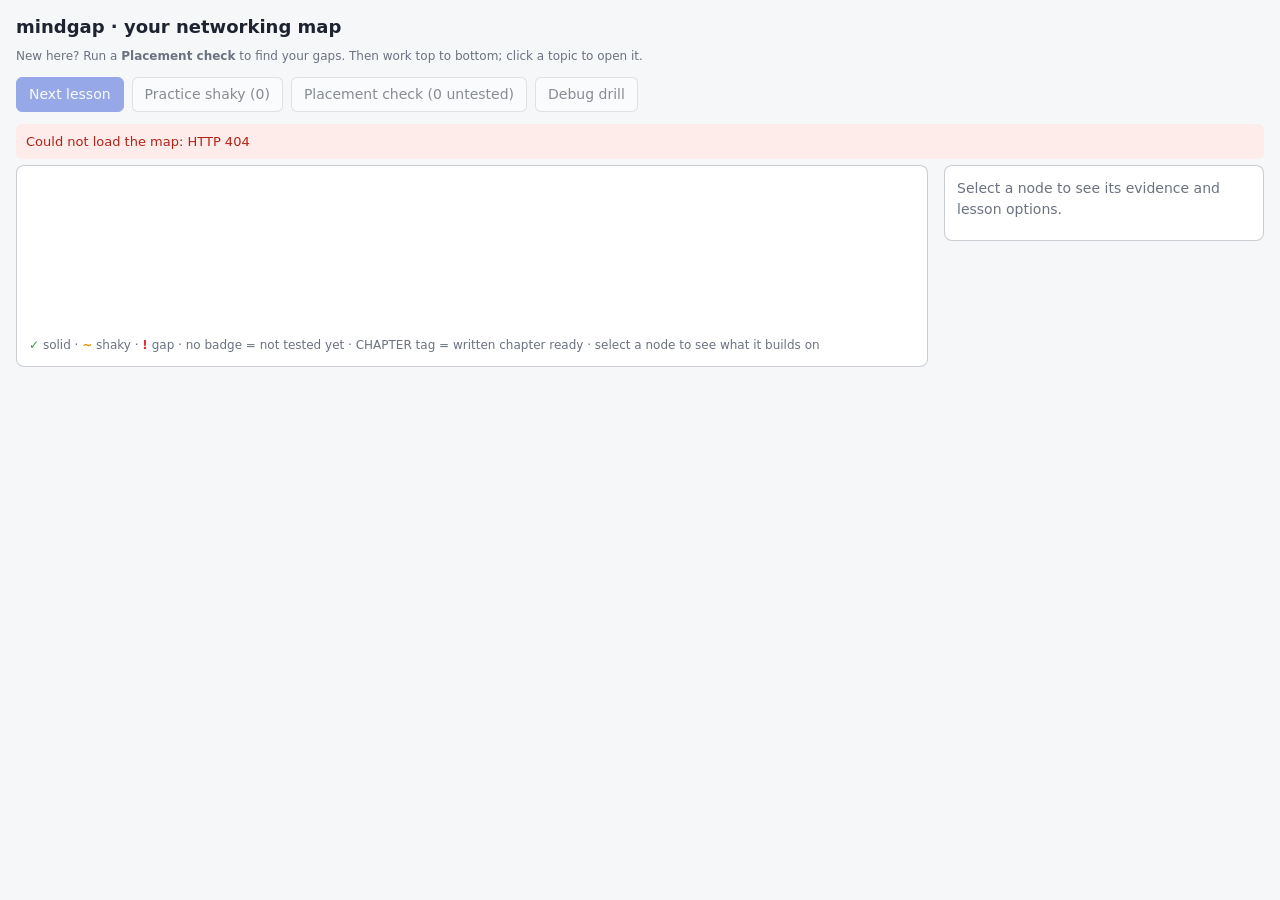
==== public/index.html @ 4ff64d0c "Rename underlay to mindgap Rename the project, env vars (UNDERLAY_* to MINDGAP_*), UI titles and doc" ====
<!doctype html>
<html lang="en">
<head>
  <meta charset="utf-8">
  <meta name="viewport" content="width=device-width, initial-scale=1">
  <title>mindgap · map</title>
  <link rel="stylesheet" href="app.css">
</head>
<body>
  <main style="padding: 16px; max-width: 1400px; margin: 0 auto;">
    <header style="margin-bottom: 12px;">
      <h1>mindgap · your networking map</h1>
      <p class="muted small">New here? Run a <strong>Placement check</strong> to find your gaps. Then work top to bottom; click a topic to open it.</p>
    </header>

    <div class="map-toolbar">
      <button id="btn-next" class="primary" disabled>Next lesson</button>
      <button id="btn-practice" disabled>Practice shaky (0)</button>
      <button id="btn-probe" disabled>Placement check (0 untested)</button>
      <button id="btn-debug" disabled>Debug drill</button>
      <span id="busy" class="small muted hidden"><span class="spinner"></span><span id="busy-text">Starting lesson… this can take up to a minute.</span></span>
    </div>
    <div id="error" class="notice error hidden" role="alert"></div>

    <div class="map-layout">
      <section class="panel">
        <div class="map-scroll">
          <svg id="map" class="map-svg" role="img" aria-label="Knowledge map"></svg>
        </div>
        <div class="map-legend"><b style="color:#2f9e44">✓</b> solid · <b style="color:#f08c00">~</b> shaky · <b style="color:#e03131">!</b> gap · no badge = not tested yet · CHAPTER tag = written chapter ready · select a node to see what it builds on</div>
      </section>

      <aside id="side" class="panel side" aria-live="polite">
        <p class="muted">Select a node to see its evidence and lesson options.</p>
      </aside>
    </div>
  </main>
  <script type="module" src="map.js"></script>
</body>
</html>
---- public/app.css ----
:root {
  --bg: #f6f7f9;
  --fg: #1d2330;
  --muted: #6b7280;
  --panel: #ffffff;
  --border: rgba(100, 110, 130, 0.35);
  --accent: #3b5bdb;
  --tutor-bg: rgba(59, 91, 219, 0.08);
  --me-bg: rgba(100, 110, 130, 0.12);
  --code-bg: #111827;
  --code-fg: #d1fae5;
  --st-untested: #e4e4e7;
  --st-gap: #f9d4d4;
  --st-shaky: #fbe9c8;
  --st-solid: #d6f5dd;
  --st-untested-fg: #444;
  --st-gap-fg: #7a1414;
  --st-shaky-fg: #7a4b00;
  --st-solid-fg: #145c25;
  --danger: #b42318;
  --danger-bg: #fdecea;
  --ok-bg: #e7f6ec;
  --ok-fg: #14532d;
}

@media (prefers-color-scheme: dark) {
  :root {
    --bg: #0f1115;
    --fg: #e5e7eb;
    --muted: #9ca3af;
    --panel: #171a21;
    --border: rgba(160, 170, 190, 0.3);
    --accent: #8ba4ff;
    --tutor-bg: rgba(139, 164, 255, 0.12);
    --me-bg: rgba(160, 170, 190, 0.12);
    --code-bg: #0b0d12;
    --code-fg: #cfe;
    --st-untested: #2a2e37;
    --st-gap: #4a1d1d;
    --st-shaky: #4a3812;
    --st-solid: #173d25;
    --st-untested-fg: #d1d5db;
    --st-gap-fg: #fecaca;
    --st-shaky-fg: #fde68a;
    --st-solid-fg: #bbf7d0;
    --danger: #fca5a5;
    --danger-bg: #3b1515;
    --ok-bg: #123524;
    --ok-fg: #bbf7d0;
  }
}

* { box-sizing: border-box; min-width: 0; }

html, body {
  margin: 0;
  background: var(--bg);
  color: var(--fg);
  font: 14px/1.5 system-ui, -apple-system, "Segoe UI", sans-serif;
}

a { color: var(--accent); }
h1, h2, h3 { margin: 0 0 8px; line-height: 1.25; overflow-wrap: anywhere; }
h1 { font-size: 18px; }
h2 { font-size: 15px; }
h3 { font-size: 14px; }
p { margin: 0 0 8px; overflow-wrap: anywhere; }

button {
  font: inherit;
  padding: 6px 12px;
  border-radius: 6px;
  border: 1px solid var(--border);
  background: var(--panel);
  color: var(--fg);
  cursor: pointer;
  max-width: 100%;
  overflow-wrap: anywhere;
  text-align: left;
}
button.primary { background: var(--accent); border-color: var(--accent); color: #fff; }
button:disabled { opacity: 0.5; cursor: default; }

input[type="text"], textarea {
  font: inherit;
  width: 100%;
  padding: 6px 8px;
  border-radius: 6px;
  border: 1px solid var(--border);
  background: var(--panel);
  color: var(--fg);
}
textarea { min-height: 52px; resize: vertical; }

code, pre { font-family: ui-monospace, SFMono-Regular, Menlo, monospace; font-size: 12px; }
code { background: rgba(127, 127, 127, 0.15); padding: 0 3px; border-radius: 3px; overflow-wrap: anywhere; }
pre {
  background: var(--code-bg);
  color: var(--code-fg);
  padding: 8px 10px;
  border-radius: 6px;
  white-space: pre-wrap;
  overflow-wrap: anywhere;
  margin: 6px 0;
}
pre code { background: none; padding: 0; color: inherit; }

.muted { color: var(--muted); }
.small { font-size: 12px; }
.hidden { display: none !important; }

.chip {
  display: inline-block;
  padding: 1px 8px;
  border-radius: 10px;
  font-size: 11px;
  margin: 2px 4px 2px 0;
  background: var(--st-untested);
  color: var(--st-untested-fg);
}
.chip.gap { background: var(--st-gap); color: var(--st-gap-fg); }
.chip.shaky { background: var(--st-shaky); color: var(--st-shaky-fg); }
.chip.solid { background: var(--st-solid); color: var(--st-solid-fg); }
.chip.untested { background: var(--st-untested); color: var(--st-untested-fg); }

.panel {
  background: var(--panel);
  border: 1px solid var(--border);
  border-radius: 8px;
  padding: 12px;
  min-width: 0;
}

.spinner {
  display: inline-block;
  width: 14px;
  height: 14px;
  border: 2px solid var(--border);
  border-top-color: var(--accent);
  border-radius: 50%;
  animation: spin 0.8s linear infinite;
  vertical-align: -2px;
  margin-right: 6px;
}
@keyframes spin { to { transform: rotate(360deg); } }

.notice { padding: 8px 10px; border-radius: 6px; font-size: 13px; margin: 6px 0; overflow-wrap: anywhere; }
.notice.error { background: var(--danger-bg); color: var(--danger); }
.notice.ok { background: var(--ok-bg); color: var(--ok-fg); }

/* ---------- map home ---------- */

.map-toolbar { display: flex; flex-wrap: wrap; gap: 8px; align-items: center; margin-bottom: 12px; }
.map-layout { display: grid; grid-template-columns: minmax(0, 1fr); gap: 16px; }
@media (min-width: 900px) {
  .map-layout { grid-template-columns: minmax(0, 1fr) 320px; align-items: start; }
}
.map-scroll { overflow-x: auto; -webkit-overflow-scrolling: touch; }
.map-legend { font-size: 12px; color: var(--muted); margin-top: 8px; }
.map-svg { display: block; }
.map-svg { --rm-topic: #ffe600; --rm-topic-fg: #111; --rm-box: #ffe9a8; --rm-box-fg: #1d1d1d; --rm-stroke: #1d1d1d; --rm-spine: #2b78e4; }
@media (prefers-color-scheme: dark) {
  .map-svg { --rm-topic: #e8cc2e; --rm-topic-fg: #111; --rm-box: #2f2a1b; --rm-box-fg: #f3e7c2; --rm-stroke: #a8955a; --rm-spine: #5b9bf0; }
}
.map-svg .spine { stroke: var(--rm-spine); stroke-width: 3.5; fill: none; }
.map-svg .link { stroke: var(--rm-spine); stroke-width: 2.2; stroke-dasharray: 0.1 6; stroke-linecap: round; fill: none; }
.map-svg .rel-edge { stroke: var(--accent); stroke-width: 2; stroke-dasharray: 6 4; fill: none; }
.map-svg .topic rect { fill: var(--rm-topic); stroke: var(--rm-stroke); stroke-width: 2.5; }
.map-svg .topic text { font: 600 15px system-ui, sans-serif; fill: var(--rm-topic-fg); }
.map-svg .topic .count { font: 600 10px system-ui, sans-serif; opacity: 0.6; }
.map-svg .node { cursor: pointer; }
.map-svg .node rect { fill: var(--rm-box); stroke: var(--rm-stroke); stroke-width: 2.2; }
.map-svg .node text { font: 500 13px system-ui, sans-serif; fill: var(--rm-box-fg); pointer-events: none; }
.map-svg .node:hover rect { filter: brightness(0.96); }
.map-svg .node.selected rect, .map-svg .node:focus-visible rect { stroke: var(--accent); stroke-width: 3.5; }
.map-svg .node.related rect { stroke: var(--accent); stroke-dasharray: 6 3; }
.map-svg .node:focus { outline: none; }
.map-svg .node rect.ch-tag { fill: var(--accent); stroke: var(--rm-stroke); stroke-width: 1; }
.map-svg .node text.ch-tag-txt { font: 700 9px system-ui, sans-serif; letter-spacing: 0.08em; fill: #fff; }
.map-svg .badge-dot { stroke: var(--rm-stroke); stroke-width: 1.5; }
.map-svg .badge-dot.solid { fill: #2f9e44; }
.map-svg .badge-dot.shaky { fill: #f08c00; }
.map-svg .badge-dot.gap { fill: #e03131; }
.map-svg .badge-txt { font: 700 13px system-ui, sans-serif; fill: #fff; pointer-events: none; }
.side h2 { margin-bottom: 4px; }
.side dl { margin: 8px 0; }
.side dt { font-weight: 600; font-size: 12px; color: var(--muted); margin-top: 8px; }
.side dd { margin: 2px 0 0; overflow-wrap: anywhere; }
.side ul { margin: 2px 0; padding-left: 18px; }
.side .actions { display: flex; flex-wrap: wrap; gap: 8px; margin-top: 12px; }

/* ---------- workbench ---------- */

.wb-header { display: flex; flex-wrap: wrap; gap: 8px 12px; align-items: center; margin-bottom: 12px; }
.wb-header h1 { flex: 1 1 200px; margin: 0; }
.wb-layout { display: grid; grid-template-columns: minmax(0, 1fr); gap: 16px; }

.thread { display: flex; flex-direction: column; gap: 6px; }
/* Sim and lab cards sit inline in the thread, between tutor messages. */
.card { border: 1px solid var(--border); border-radius: 8px; padding: 8px 10px; min-width: 0; }
.card .who { font-size: 11px; color: var(--muted); margin-bottom: 4px; }
.card p { margin: 0 0 6px; }

/* Lab card: a dark code block in both themes, like a terminal. */
.lab-card { background: #0b1020; border: 1px solid #253048; border-radius: 12px; overflow: hidden; color: #e2e8f0; margin: 4px 0; }
.lab-card pre { background: none; color: inherit; margin: 0; padding: 0; border-radius: 0; font-size: 13.5px; line-height: 1.7; }
.lab-card .lab-code { padding: 16px 20px; white-space: pre-wrap; overflow-wrap: anywhere; }
.sh-cmd { color: #8fb4ff; }
.sh-flag { color: #94a3b8; }
.sh-num { color: #f2c46d; }
.sh-op { color: #c4a7ff; }
.sh-comment { color: #7c8aa5; font-style: italic; }
.lab-bar { border-top: 1px solid #253048; padding: 10px 20px; }
.lab-bar .run { background: #1a2340; border: 1px solid #34406a; color: #e2e8f0; font-weight: 600; border-radius: 8px; padding: 6px 14px; }
.lab-bar .run:hover:not(:disabled) { background: #222d52; }
.lab-out { border-top: 1px solid #253048; background: #070b15; padding: 14px 20px; }
.lab-out pre { color: #86efac; max-height: 320px; overflow: auto; white-space: pre; }
.lab-out pre.stderr { color: #fca5a5; }
.lab-label { font-size: 11px; font-weight: 700; letter-spacing: 0.12em; text-transform: uppercase; color: #64748b; margin-bottom: 6px; }
.lab-note { font-size: 11px; color: #64748b; margin-top: 8px; }
.bubble { border-radius: 8px; padding: 8px 10px; overflow-wrap: anywhere; }
.bubble.tutor { background: var(--tutor-bg); }
.bubble.learner { background: var(--me-bg); margin-left: 24px; }
.bubble.lab { background: var(--panel); border: 1px dashed var(--border); font-size: 12px; }
.bubble .who { font-size: 11px; color: var(--muted); margin-bottom: 2px; }
.bubble p:last-child, .bubble ul:last-child, .bubble pre:last-child { margin-bottom: 0; }
.bubble ul { margin: 4px 0; padding-left: 18px; }

.question { margin-top: 12px; }
.question label.opt {
  display: block;
  border: 1px solid var(--border);
  border-radius: 6px;
  padding: 5px 8px;
  margin: 4px 0;
  cursor: pointer;
  overflow-wrap: anywhere;
}
.question label.opt input { margin-right: 6px; }
.conf { display: flex; flex-wrap: wrap; gap: 4px; align-items: center; margin: 8px 0; font-size: 12px; }
.conf button { width: 32px; padding: 4px 0; text-align: center; }
.conf button.on { background: var(--accent); border-color: var(--accent); color: #fff; }
.actions-row { display: flex; flex-wrap: wrap; gap: 8px; margin-top: 8px; }

.done-banner {
  background: var(--ok-bg);
  color: var(--ok-fg);
  border-radius: 8px;
  padding: 10px 12px;
  margin-bottom: 12px;
  display: flex;
  flex-wrap: wrap;
  gap: 8px;
  align-items: center;
  justify-content: space-between;
}

.sim-host { overflow-x: auto; }
.sim-host svg { max-width: 100%; height: auto; }

/* Tutor markdown: callouts and tables */
.bubble blockquote { margin: 8px 0; padding: 6px 10px; border-left: 3px solid var(--border, #888); }
.bubble blockquote.callout-important { border-left-color: #6b8cff; background: rgba(107,140,255,.10); border-radius: 4px; }
.bubble .table-wrap { overflow-x: auto; max-width: 100%; }
.bubble table { border-collapse: collapse; font-size: .92em; margin: 6px 0; }
.bubble th, .bubble td { border: 1px solid rgba(128,128,128,.35); padding: 3px 8px; text-align: left; }

/* Diagrams and command output keep their columns; scroll sideways instead of wrapping. */
.bubble pre { white-space: pre; overflow-x: auto; overflow-wrap: normal; }

/* ---------- chapter page ---------- */

.ch-layout { display: grid; grid-template-columns: minmax(0, 1fr); min-height: 100vh; }
@media (min-width: 960px) {
  .ch-layout { grid-template-columns: 270px minmax(0, 1fr); }
  .ch-side { position: sticky; top: 0; height: 100vh; overflow-y: auto; border-right: 1px solid var(--border); }
}
.ch-side { padding: 20px 16px; background: var(--panel); }
.ch-back { display: inline-block; margin-bottom: 14px; font-size: 13px; }
.ch-kicker { font-size: 11px; font-weight: 700; letter-spacing: 0.14em; text-transform: uppercase; color: var(--accent); margin-bottom: 8px; }
.toc-item { display: flex; gap: 10px; align-items: center; padding: 7px 8px; border-radius: 8px; color: var(--fg); text-decoration: none; font-size: 13.5px; }
a.toc-item:hover { background: var(--tutor-bg); }
.toc-item.current { background: var(--tutor-bg); font-weight: 600; }
.toc-item.no-chapter { color: var(--muted); }
.toc-item > span:nth-child(2) { flex: 1; }
.toc-num { width: 20px; height: 20px; flex: none; border: 1px solid var(--border); border-radius: 5px; font-size: 11px; display: grid; place-items: center; }
.toc-item.current .toc-num { background: var(--accent); border-color: var(--accent); color: #fff; }
.dot { width: 8px; height: 8px; border-radius: 50%; flex: none; background: var(--st-untested); }
.dot.gap { background: #e5484d; } .dot.shaky { background: #f5a524; } .dot.solid { background: #30a46c; }
.toc-sections { margin: 2px 0 8px 18px; padding-left: 12px; border-left: 2px solid var(--border); display: flex; flex-direction: column; }
.toc-sec { font-size: 12.5px; padding: 4px 6px; color: var(--muted); text-decoration: none; }
.toc-sec.st-open { color: var(--fg); font-weight: 600; }
.toc-sec.st-done { color: var(--fg); }
.toc-sec.st-locked { opacity: 0.55; }

.ch-main { width: 100%; max-width: 760px; margin: 0 auto; padding: 32px 16px 120px; font-size: 16px; line-height: 1.7; }
.ch-head h1 { font-size: clamp(28px, 5vw, 40px); font-weight: 800; letter-spacing: -0.02em; margin: 6px 0 10px; }
.ch-lede { font-size: 18px; color: var(--muted); margin-bottom: 28px; }
.ch-section { margin-top: 36px; scroll-margin-top: 16px; }
.ch-section h2 { font-size: 23px; font-weight: 750; margin-bottom: 12px; display: flex; gap: 10px; align-items: baseline; }
.sec-num { font: 600 13px ui-monospace, Menlo, monospace; color: var(--accent); }
.unit { margin: 14px 0; transition: filter 0.3s, opacity 0.3s; }
.prose p { margin: 0 0 14px; }
.prose ul, .prose ol { padding-left: 22px; margin: 0 0 14px; }
.prose pre { font-size: 12.5px; white-space: pre; overflow-x: auto; overflow-wrap: normal; }
.prose code { font-size: 0.88em; }
.prose blockquote { margin: 14px 0; padding: 10px 14px; border-left: 3px solid var(--border); }
.prose blockquote.callout-important { border-left-color: var(--accent); background: var(--tutor-bg); border-radius: 0 8px 8px 0; }
.prose blockquote p:last-child { margin: 0; }
.prose table { border-collapse: collapse; width: 100%; font-size: 14px; }
.prose th, .prose td { border-bottom: 1px solid var(--border); padding: 6px 8px; text-align: left; vertical-align: top; }
.table-wrap { overflow-x: auto; }

/* Predict-first gating: everything after an open checkpoint is blurred and inert. */
.locked { filter: blur(5px); opacity: 0.45; user-select: none; pointer-events: none; }

.cp { border: 1px solid var(--accent); border-radius: 12px; padding: 16px 18px; background: var(--tutor-bg); font-size: 15px; }
.cp-kicker { font-size: 11px; font-weight: 700; letter-spacing: 0.14em; text-transform: uppercase; color: var(--accent); margin-bottom: 6px; }
.cp-q { font-weight: 600; margin-bottom: 10px; }
.cp .opt { display: flex; gap: 8px; align-items: baseline; border: 1px solid var(--border); border-radius: 8px; padding: 8px 10px; margin: 6px 0; cursor: pointer; background: var(--panel); }
.cp .opt:has(input:checked) { border-color: var(--accent); }
.cp .conf { margin: 10px 0; }
.cp-actions { display: flex; flex-wrap: wrap; gap: 12px; align-items: center; margin-top: 10px; }
.linkish { background: none; border: none; color: var(--muted); padding: 4px 0; text-decoration: underline; }
.cp.folded { padding: 0; border: none; background: none; }
.cp-receipt { width: 100%; border-radius: 8px; font-size: 13.5px; padding: 8px 12px; }
.cp-receipt.right { border-color: #30a46c; }
.cp-receipt.wrong { border-color: #e5484d; }
.cp-receipt.skipped { border-style: dashed; }
.cp-details { padding: 10px 12px 2px; font-size: 14px; }

.widget { border: 1px solid var(--border); border-radius: 14px; overflow: hidden; background: var(--panel); }
.w-head { display: flex; gap: 12px; justify-content: space-between; padding: 14px 18px; border-bottom: 1px solid var(--border); border-left: 4px solid var(--accent); background: var(--tutor-bg); }
.w-kicker { display: flex; gap: 10px; align-items: center; font-size: 11px; font-weight: 700; letter-spacing: 0.14em; text-transform: uppercase; color: var(--accent); }
.w-badge { background: var(--st-solid); color: var(--st-solid-fg); border-radius: 10px; padding: 1px 8px; letter-spacing: 0.04em; }
.w-head h3 { font-size: 17px; margin: 4px 0 2px; }
.w-hint { color: var(--muted); font-size: 14px; margin: 0; }
.w-tools { display: flex; gap: 4px; align-items: flex-start; flex: none; }
.w-tool { background: none; border: none; color: var(--muted); font-size: 13px; padding: 4px 6px; }
.w-tool:hover { color: var(--fg); }
.w-body { padding: 16px 18px; overflow-x: auto; }
.w-take { margin: 0 18px 16px; padding: 10px 14px; border: 1px solid var(--border); border-radius: 10px; font-size: 14px; color: var(--muted); }
.w-take p:last-child { margin: 0; }
.widget.focused { position: fixed; inset: 4vh 4vw; z-index: 50; overflow: auto; box-shadow: 0 20px 60px rgba(0, 0, 0, 0.5); }
body.has-focus::after { content: ""; position: fixed; inset: 0; background: rgba(0, 0, 0, 0.55); z-index: 40; }

.tutor-fab { position: fixed; right: 20px; bottom: 20px; z-index: 30; border-radius: 999px; padding: 10px 18px; background: var(--accent); border-color: var(--accent); color: #fff; font-weight: 600; box-shadow: 0 6px 20px rgba(0, 0, 0, 0.25); }
.badge { display: inline-block; margin-left: 6px; min-width: 18px; padding: 0 5px; border-radius: 9px; background: #e5484d; color: #fff; font-size: 11px; text-align: center; }
.drawer { position: fixed; top: 0; right: 0; bottom: 0; width: min(420px, 100vw); z-index: 35; background: var(--bg); border-left: 1px solid var(--border); display: flex; flex-direction: column; transform: translateX(100%); transition: transform 0.2s; visibility: hidden; }
.drawer.open { transform: none; visibility: visible; }
.drawer-head { display: flex; flex-wrap: wrap; gap: 4px 8px; align-items: baseline; padding: 14px 16px; border-bottom: 1px solid var(--border); }
.drawer-head .small { flex: 1 1 100%; order: 3; }
.drawer-head button { margin-left: auto; background: none; border: none; font-size: 20px; line-height: 1; padding: 0 4px; }
.drawer-thread { flex: 1; overflow-y: auto; padding: 12px 16px; display: flex; flex-direction: column; gap: 8px; font-size: 14px; }
.drawer-thread .bubble.note { color: var(--muted); font-size: 12px; padding: 2px 4px; }
.ask-form { display: flex; gap: 8px; padding: 12px 16px 16px; border-top: 1px solid var(--border); }
.ask-form textarea { min-height: 44px; }
@media (prefers-reduced-motion: reduce) { .drawer, .unit { transition: none; } }
.ask-form button { flex: none; align-self: flex-end; }
/* Focus enlarges the simulator: its SVG is width:100%, so lifting the cap scales the diagram. */
.widget.focused .nbsim { max-width: min(860px, 100%); margin: 0 auto; font-size: 15px; }
.toc-wrap summary { cursor: pointer; font-size: 13px; color: var(--muted); margin-bottom: 6px; }
@media (min-width: 960px) { .toc-wrap summary { display: none; } }

/* ---------- widget: subnet ---------- */
.nbsubnet { padding: 14px 16px; display: grid; gap: 12px; }
.nbsubnet .sn-row { display: flex; flex-wrap: wrap; align-items: center; gap: 8px 12px; }
.nbsubnet label { font-weight: 600; font-size: 14px; }
.nbsubnet .sn-row label[for$='-p'] { flex: 0 0 100%; }
.nbsubnet .sn-row input[type=range] { flex: 1 1 0; }
.nbsubnet input[type=text] { font: inherit; font-family: ui-monospace, monospace; padding: 6px 8px; border: 1px solid var(--border); border-radius: 8px; background: var(--bg); color: var(--fg); min-width: 0; width: 12em; max-width: 100%; }
.nbsubnet input[type=text][aria-invalid=true] { border-color: var(--danger); }
.nbsubnet input[type=range] { flex: 1 1 160px; min-width: 0; accent-color: var(--accent); }
.nbsubnet .sn-prefix { font-family: ui-monospace, monospace; font-weight: 700; min-width: 3ch; }
.nbsubnet .sn-err { margin: 0; font-size: 13px; color: var(--danger); }
.nbsubnet .sn-err::before { content: "⚠ "; }
.nbsubnet .sn-bits { font-family: ui-monospace, monospace; font-size: 15px; display: flex; flex-wrap: nowrap; align-items: flex-end; white-space: nowrap; overflow-x: auto; background: var(--code-bg); color: var(--code-fg); padding: 10px 12px; border-radius: 8px; }
.nbsubnet .sn-bits > * { flex: none; }
.nbsubnet .sn-net { font-weight: 700; color: var(--accent); filter: brightness(1.4); }
.nbsubnet .sn-host { opacity: 0.75; text-decoration: underline; text-underline-offset: 4px; }
.nbsubnet .sn-dot { opacity: 0.5; padding: 0 1px; }
.nbsubnet .sn-gap { display: inline-block; width: 12px; border-left: 2px solid currentColor; height: 1.2em; margin: 0 4px 0 2px; }
.nbsubnet .sn-grid { display: grid; grid-template-columns: max-content 1fr; gap: 4px 16px; margin: 0; }
.nbsubnet .sn-grid dt { color: var(--muted); }
.nbsubnet .sn-grid dd { margin: 0; font-family: ui-monospace, monospace; white-space: nowrap; }
@media (max-width: 520px) { .nbsubnet .sn-grid { grid-template-columns: 1fr; gap: 0; } .nbsubnet .sn-grid dd { margin-bottom: 6px; } .nbsubnet .sn-bits { font-size: 13px; } }
.nbsubnet .sn-note { margin: 0; color: var(--muted); }
.widget.focused .nbsubnet { max-width: min(860px, 100%); margin: 0 auto; font-size: 16px; }
.widget.focused .nbsubnet .sn-bits { font-size: 20px; }

/* routes widget */
.nbroutes { padding: 14px 16px; display: grid; gap: 12px; }
.nbroutes .rt-row { display: flex; flex-wrap: wrap; align-items: center; gap: 8px 12px; }
.nbroutes label { font-weight: 600; font-size: 14px; }
.nbroutes input[type=text] { font: inherit; font-family: ui-monospace, monospace; padding: 6px 8px; border: 1px solid var(--border); border-radius: 8px; background: var(--bg); color: var(--fg); min-width: 0; width: 12em; max-width: 100%; }
.nbroutes input[type=text][aria-invalid=true] { border-color: var(--danger); }
.nbroutes .rt-preset { font: inherit; font-family: ui-monospace, monospace; padding: 5px 10px; border: 1px solid var(--border); border-radius: 8px; background: var(--panel); color: var(--fg); cursor: pointer; white-space: nowrap; }
.nbroutes .rt-preset:hover { border-color: var(--accent); }
.nbroutes .rt-err { margin: 0; font-size: 13px; color: var(--danger); }
.nbroutes .rt-err::before { content: "⚠ "; }
.nbroutes .rt-wrap { overflow-x: auto; border: 1px solid var(--border); border-radius: 8px; }
.nbroutes .rt-table { border-collapse: collapse; width: 100%; font-size: 14px; }
.nbroutes caption { text-align: left; color: var(--muted); padding: 6px 10px; }
.nbroutes th, .nbroutes td { text-align: left; padding: 6px 10px; white-space: nowrap; border-bottom: 1px solid var(--border); }
.nbroutes tr:last-child td { border-bottom: 0; }
.nbroutes th { color: var(--muted); font-weight: 600; }
.nbroutes .rt-mono { font-family: ui-monospace, monospace; }
.nbroutes tr.rt-win { background: var(--tutor-bg); box-shadow: inset 4px 0 0 var(--accent); }
.nbroutes tr.rt-win .rt-status { font-weight: 700; }
.nbroutes tr.rt-win .rt-status::before { content: "★ "; }
.nbroutes tr:not(.rt-win):not(.rt-match) { color: var(--muted); }
.nbroutes .rt-verdict { margin: 0; font-family: ui-monospace, monospace; font-weight: 700; overflow-wrap: anywhere; }
@media (max-width: 520px) { .nbroutes .rt-table { font-size: 13px; } .nbroutes th, .nbroutes td { padding: 5px 8px; } }
.widget.focused .nbroutes { max-width: min(860px, 100%); margin: 0 auto; font-size: 16px; }
.widget.focused .nbroutes .rt-table { font-size: 16px; }
.nbtimeline { padding: 14px 16px; display: grid; gap: 10px; }
.nbtimeline .tl-row { display: flex; flex-wrap: wrap; align-items: center; gap: 8px; }
.nbtimeline button { font: inherit; font-size: 14px; padding: 4px 12px; border: 1px solid var(--border); border-radius: 6px; background: var(--panel); color: var(--fg); cursor: pointer; }
.nbtimeline button:hover:not(:disabled) { border-color: var(--accent); }
.nbtimeline button:disabled { opacity: .5; cursor: default; }
.nbtimeline .tl-scn[aria-pressed=true] { border-color: var(--accent); background: var(--tutor-bg); font-weight: 700; }
.nbtimeline .tl-count { font-family: ui-monospace, monospace; font-size: 14px; color: var(--muted); }
.nbtimeline .tl-svg { display: block; width: 100%; max-width: 100%; border: 1px solid var(--border); border-radius: 8px; background: var(--panel); font-family: ui-monospace, monospace; }
.nbtimeline .tl-lane { font-size: 13px; font-weight: 700; fill: var(--fg); }
.nbtimeline .tl-lane2 { font-size: 11px; fill: var(--muted); }
.nbtimeline .tl-line { stroke: var(--border); stroke-width: 2; }
.nbtimeline .tl-shaft { stroke: var(--muted); stroke-width: 2; }
.nbtimeline .tl-head { fill: var(--muted); }
.nbtimeline .tl-label { font-size: 12px; fill: var(--fg); }
.nbtimeline .tl-at { font-size: 11px; fill: var(--muted); }
.nbtimeline .tl-x { stroke: var(--danger); stroke-width: 2.5; fill: none; }
.nbtimeline .tl-drop { font-size: 11px; font-weight: 700; fill: var(--danger); }
.nbtimeline .tl-cur .tl-shaft { stroke: var(--accent); stroke-width: 3; }
.nbtimeline .tl-cur .tl-head { fill: var(--accent); }
.nbtimeline .tl-cur .tl-label { font-weight: 700; }
.nbtimeline .tl-note { margin: 0; min-height: 1.4em; font-size: 14px; }
@media (max-width: 520px) { .nbtimeline { padding: 12px; } }
.widget.focused .nbtimeline { max-width: min(860px, 100%); margin: 0 auto; }
.nbmtu { padding: 14px 16px; display: grid; gap: 10px; }
.nbmtu .mt-row { display: flex; flex-wrap: wrap; align-items: center; gap: 8px 16px; }
.nbmtu .mt-size { flex: 1 1 160px; min-width: 0; accent-color: var(--accent); }
.nbmtu .mt-sizeval { font-family: ui-monospace, monospace; font-weight: 700; white-space: nowrap; }
.nbmtu .mt-check { display: inline-flex; align-items: center; gap: 6px; }
.nbmtu .mt-path { list-style: none; margin: 0; padding: 0; display: flex; flex-wrap: wrap; gap: 8px; }
.nbmtu .mt-hop { flex: 1 1 120px; display: grid; gap: 2px; padding: 8px 10px; border: 1px solid var(--border); border-radius: 8px; background: var(--panel); font-size: 14px; }
.nbmtu .mt-name { font-weight: 700; }
.nbmtu .mt-mtu { font-family: ui-monospace, monospace; white-space: nowrap; color: var(--muted); }
.nbmtu .mt-bad { border: 2px solid var(--danger); background: var(--danger-bg); }
.nbmtu .mt-flag { font-weight: 700; color: var(--danger); }
.nbmtu .mt-outcome { margin: 0; font-family: ui-monospace, monospace; font-weight: 700; overflow-wrap: anywhere; }
.nbmtu .mt-outcome[data-fail=true] { color: var(--danger); }
.nbmtu .mt-note { margin: 0; font-size: 13px; color: var(--muted); }
@media (max-width: 520px) { .nbmtu { padding: 12px; } .nbmtu .mt-hop { flex-basis: 100%; } }
.widget.focused .nbmtu { max-width: min(860px, 100%); margin: 0 auto; font-size: 16px; }
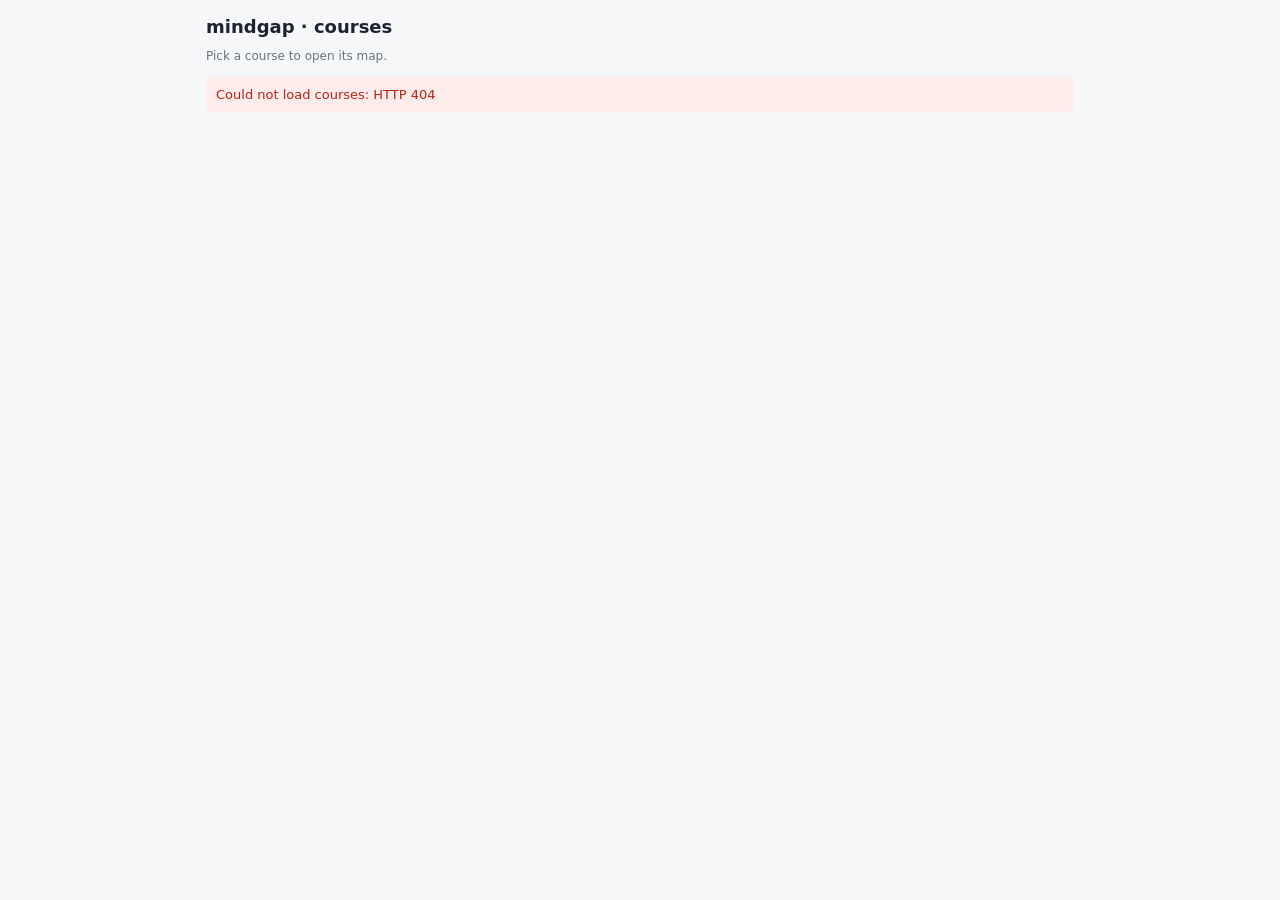
==== commit 68dffbc1: "Course-aware UI Co-Authored-By: Claude Haiku 5.5 <noreply@anthropic.com>" ====
--- a/public/index.html
+++ b/public/index.html
@@ -3,38 +3,47 @@
 <head>
   <meta charset="utf-8">
   <meta name="viewport" content="width=device-width, initial-scale=1">
-  <title>mindgap · map</title>
+  <title>mindgap · courses</title>
   <link rel="stylesheet" href="app.css">
 </head>
 <body>
-  <main style="padding: 16px; max-width: 1400px; margin: 0 auto;">
+  <main style="padding: 16px; max-width: 900px; margin: 0 auto;">
     <header style="margin-bottom: 12px;">
-      <h1>mindgap · your networking map</h1>
-      <p class="muted small">New here? Run a <strong>Placement check</strong> to find your gaps. Then work top to bottom; click a topic to open it.</p>
+      <h1>mindgap · courses</h1>
+      <p class="muted small">Pick a course to open its map.</p>
     </header>
-
-    <div class="map-toolbar">
-      <button id="btn-next" class="primary" disabled>Next lesson</button>
-      <button id="btn-practice" disabled>Practice shaky (0)</button>
-      <button id="btn-probe" disabled>Placement check (0 untested)</button>
-      <button id="btn-debug" disabled>Debug drill</button>
-      <span id="busy" class="small muted hidden"><span class="spinner"></span><span id="busy-text">Starting lesson… this can take up to a minute.</span></span>
-    </div>
     <div id="error" class="notice error hidden" role="alert"></div>
-
-    <div class="map-layout">
-      <section class="panel">
-        <div class="map-scroll">
-          <svg id="map" class="map-svg" role="img" aria-label="Knowledge map"></svg>
-        </div>
-        <div class="map-legend"><b style="color:#2f9e44">✓</b> solid · <b style="color:#f08c00">~</b> shaky · <b style="color:#e03131">!</b> gap · no badge = not tested yet · CHAPTER tag = written chapter ready · select a node to see what it builds on</div>
-      </section>
-
-      <aside id="side" class="panel side" aria-live="polite">
-        <p class="muted">Select a node to see its evidence and lesson options.</p>
-      </aside>
-    </div>
+    <ul id="courses"></ul>
   </main>
-  <script type="module" src="map.js"></script>
+  <script type="module">
+    const list = document.getElementById('courses');
+    const showError = (msg) => {
+      const box = document.getElementById('error');
+      box.textContent = msg;
+      box.classList.toggle('hidden', !msg);
+    };
+    try {
+      const res = await fetch('/api/courses');
+      if (!res.ok) throw new Error(`HTTP ${res.status}`);
+      const courses = await res.json();
+      // One course: skip the list entirely.
+      if (courses.length === 1) {
+        location.replace(`map.html?course=${encodeURIComponent(courses[0].slug)}`);
+      } else if (!courses.length) {
+        showError('No courses found. Add one under courses/.');
+      } else {
+        for (const c of courses) {
+          const a = document.createElement('a');
+          a.href = `map.html?course=${encodeURIComponent(c.slug)}`;
+          a.textContent = c.title || c.slug;
+          const li = document.createElement('li');
+          li.append(a);
+          list.append(li);
+        }
+      }
+    } catch (err) {
+      showError(`Could not load courses: ${err.message}`);
+    }
+  </script>
 </body>
 </html>
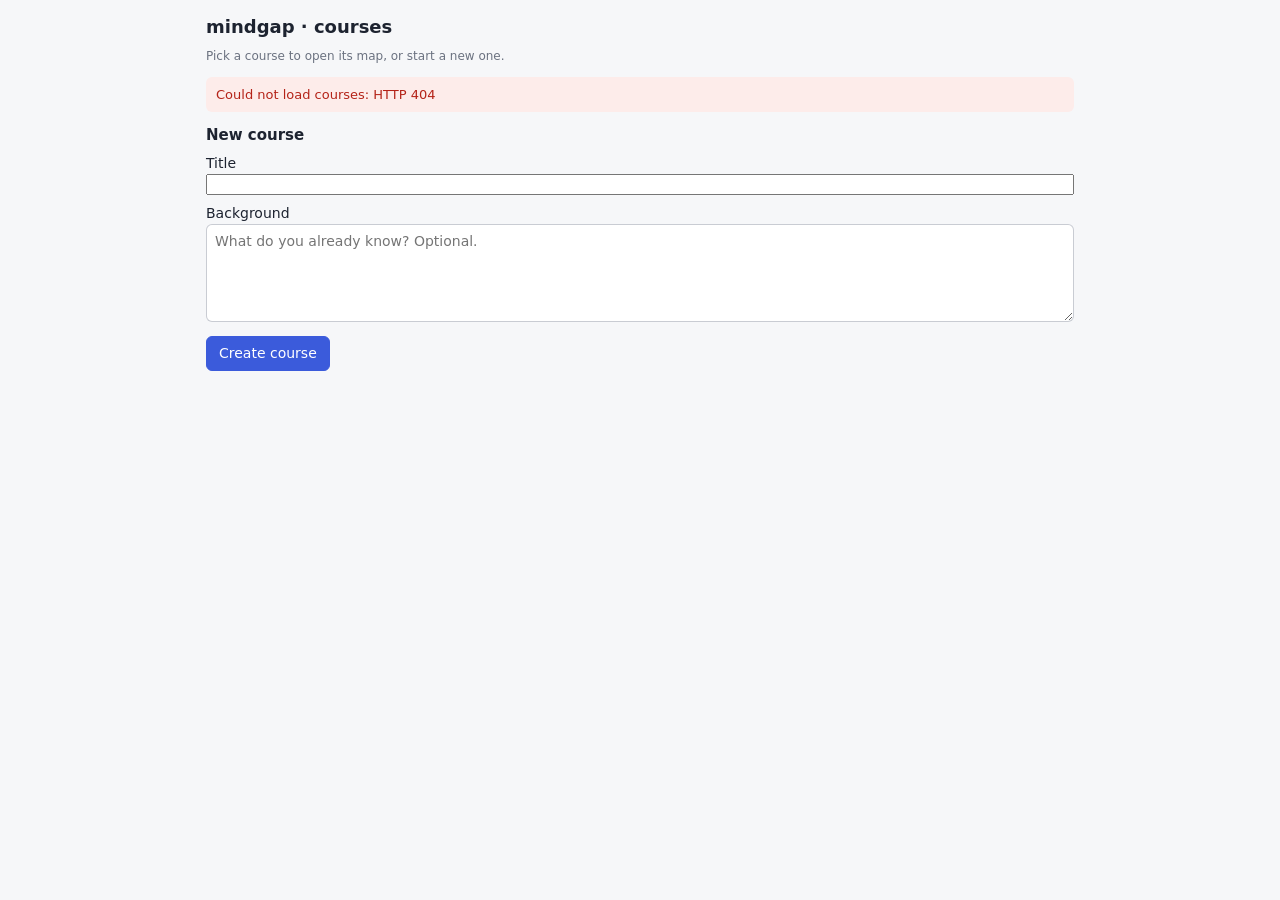
==== commit 6434b250: "home page: new course form; map page: empty-map notice and write chapter Co-Authored-By: Claude Sonn" ====
--- a/public/index.html
+++ b/public/index.html
@@ -10,10 +10,16 @@
   <main style="padding: 16px; max-width: 900px; margin: 0 auto;">
     <header style="margin-bottom: 12px;">
       <h1>mindgap · courses</h1>
-      <p class="muted small">Pick a course to open its map.</p>
+      <p class="muted small">Pick a course to open its map, or start a new one.</p>
     </header>
     <div id="error" class="notice error hidden" role="alert"></div>
     <ul id="courses"></ul>
+    <h2>New course</h2>
+    <form id="new-course">
+      <p><label>Title <input id="title" name="title" required maxlength="80" style="width: 100%;"></label></p>
+      <p><label>Background <textarea id="background" name="background" maxlength="2000" rows="4" style="width: 100%;" placeholder="What do you already know? Optional."></textarea></label></p>
+      <button type="submit" class="primary" id="create">Create course</button>
+    </form>
   </main>
   <script type="module">
     const list = document.getElementById('courses');
@@ -25,25 +31,39 @@
     try {
       const res = await fetch('/api/courses');
       if (!res.ok) throw new Error(`HTTP ${res.status}`);
-      const courses = await res.json();
-      // One course: skip the list entirely.
-      if (courses.length === 1) {
-        location.replace(`map.html?course=${encodeURIComponent(courses[0].slug)}`);
-      } else if (!courses.length) {
-        showError('No courses found. Add one under courses/.');
-      } else {
-        for (const c of courses) {
-          const a = document.createElement('a');
-          a.href = `map.html?course=${encodeURIComponent(c.slug)}`;
-          a.textContent = c.title || c.slug;
-          const li = document.createElement('li');
-          li.append(a);
-          list.append(li);
-        }
+      for (const c of await res.json()) {
+        const a = document.createElement('a');
+        a.href = `map.html?course=${encodeURIComponent(c.slug)}`;
+        a.textContent = c.title || c.slug;
+        const li = document.createElement('li');
+        li.append(a);
+        list.append(li);
       }
     } catch (err) {
       showError(`Could not load courses: ${err.message}`);
     }
+
+    document.getElementById('new-course').addEventListener('submit', async (e) => {
+      e.preventDefault();
+      const btn = document.getElementById('create');
+      showError('');
+      btn.disabled = true;
+      try {
+        const res = await fetch('/api/courses', {
+          method: 'POST',
+          headers: { 'content-type': 'application/json' },
+          body: JSON.stringify({ title: e.target.title.value.trim(), background: e.target.background.value }),
+        });
+        let body = null;
+        try { body = await res.json(); } catch { /* no JSON body */ }
+        if (res.status !== 201) throw new Error((body && body.error) || `HTTP ${res.status}`);
+        location.href = `map.html?course=${encodeURIComponent(body.slug)}`;
+        return;
+      } catch (err) {
+        showError(err.message);
+      }
+      btn.disabled = false;
+    });
   </script>
 </body>
 </html>
--- a/public/app.css
+++ b/public/app.css
@@ -218,6 +218,14 @@
 .lab-out pre.stderr { color: #fca5a5; }
 .lab-label { font-size: 11px; font-weight: 700; letter-spacing: 0.12em; text-transform: uppercase; color: #64748b; margin-bottom: 6px; }
 .lab-note { font-size: 11px; color: #64748b; margin-top: 8px; }
+.lab-unavailable { font-size: 12px; color: #64748b; }
+.lab-approval { border-top: 1px solid #253048; background: #070b15; padding: 14px 20px; font-size: 13px; color: #cbd5e1; }
+.lab-approval p { margin: 6px 0; }
+.lab-approval ul { margin: 6px 0; padding-left: 18px; }
+.lab-approval li { margin: 4px 0; }
+.lab-approval button { background: #1a2340; border: 1px solid #34406a; color: #e2e8f0; font-weight: 600; border-radius: 8px; padding: 6px 14px; margin: 8px 8px 0 0; }
+.lab-approval button.approve { background: #1f3d2b; border-color: #2f6b45; }
+.lab-approval button:hover { filter: brightness(1.15); }
 .bubble { border-radius: 8px; padding: 8px 10px; overflow-wrap: anywhere; }
 .bubble.tutor { background: var(--tutor-bg); }
 .bubble.learner { background: var(--me-bg); margin-left: 24px; }
@@ -452,3 +460,7 @@
 .nbmtu .mt-note { margin: 0; font-size: 13px; color: var(--muted); }
 @media (max-width: 520px) { .nbmtu { padding: 12px; } .nbmtu .mt-hop { flex-basis: 100%; } }
 .widget.focused .nbmtu { max-width: min(860px, 100%); margin: 0 auto; font-size: 16px; }
+.map-svg .node.off-goal { opacity: 0.4; }
+.plan-card { margin: 8px 0; }
+.plan-card .plan-nodes { margin: 6px 0; padding-left: 22px; }
+.plan-card .plan-nodes li { margin: 2px 0; }
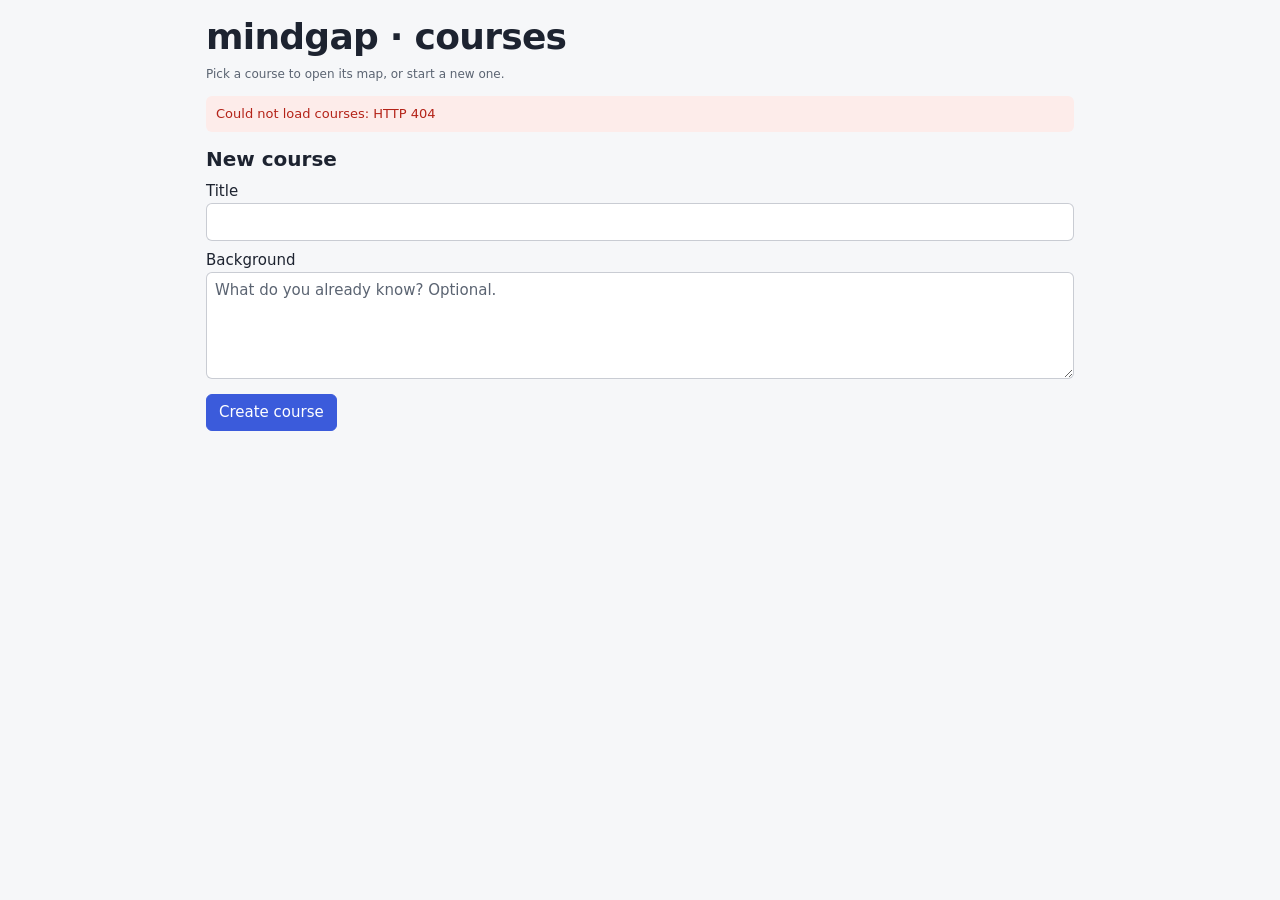
==== commit 86a22697: "design: foundation tokens (type scale, accessible accent, inputs, disabled, w-head) Co-Authored-By: " ====
--- a/public/index.html
+++ b/public/index.html
@@ -16,7 +16,7 @@
     <ul id="courses"></ul>
     <h2>New course</h2>
     <form id="new-course">
-      <p><label>Title <input id="title" name="title" required maxlength="80" style="width: 100%;"></label></p>
+      <p><label>Title <input id="title" type="text" name="title" required maxlength="80" style="width: 100%;"></label></p>
       <p><label>Background <textarea id="background" name="background" maxlength="2000" rows="4" style="width: 100%;" placeholder="What do you already know? Optional."></textarea></label></p>
       <button type="submit" class="primary" id="create">Create course</button>
     </form>
--- a/public/app.css
+++ b/public/app.css
@@ -1,7 +1,9 @@
 :root {
   --bg: #f6f7f9;
   --fg: #1d2330;
-  --muted: #6b7280;
+  --muted: #5b6472;
+  --on-accent: #ffffff;
+  --disabled-bg: #e8eaee;
   --panel: #ffffff;
   --border: rgba(100, 110, 130, 0.35);
   --accent: #3b5bdb;
@@ -28,6 +30,8 @@
     --bg: #0f1115;
     --fg: #e5e7eb;
     --muted: #9ca3af;
+    --on-accent: #0b0d12;
+    --disabled-bg: #20242d;
     --panel: #171a21;
     --border: rgba(160, 170, 190, 0.3);
     --accent: #8ba4ff;
@@ -56,14 +60,14 @@
   margin: 0;
   background: var(--bg);
   color: var(--fg);
-  font: 14px/1.5 system-ui, -apple-system, "Segoe UI", sans-serif;
+  font: 15px/1.55 system-ui, -apple-system, "Segoe UI", sans-serif;
 }
 
 a { color: var(--accent); }
 h1, h2, h3 { margin: 0 0 8px; line-height: 1.25; overflow-wrap: anywhere; }
-h1 { font-size: 18px; }
-h2 { font-size: 15px; }
-h3 { font-size: 14px; }
+h1 { font-size: clamp(26px, 4.5vw, 36px); font-weight: 800; letter-spacing: -0.02em; line-height: 1.15; }
+h2 { font-size: 20px; }
+h3 { font-size: 16px; }
 p { margin: 0 0 8px; overflow-wrap: anywhere; }
 
 button {
@@ -78,10 +82,10 @@
   overflow-wrap: anywhere;
   text-align: left;
 }
-button.primary { background: var(--accent); border-color: var(--accent); color: #fff; }
-button:disabled { opacity: 0.5; cursor: default; }
-
-input[type="text"], textarea {
+button.primary { background: var(--accent); border-color: var(--accent); color: var(--on-accent); }
+button:disabled, button.primary:disabled { background: var(--disabled-bg); border-color: var(--border); border-style: dashed; color: var(--muted); cursor: not-allowed; }
+
+input:not([type="checkbox"], [type="radio"], [type="range"], [type="button"], [type="submit"], [type="file"], [type="color"]), textarea {
   font: inherit;
   width: 100%;
   padding: 6px 8px;
@@ -91,6 +95,8 @@
   color: var(--fg);
 }
 textarea { min-height: 52px; resize: vertical; }
+::placeholder { color: var(--muted); opacity: 1; }
+input:disabled, textarea:disabled { background: var(--disabled-bg); color: var(--muted); cursor: not-allowed; }
 
 code, pre { font-family: ui-monospace, SFMono-Regular, Menlo, monospace; font-size: 12px; }
 code { background: rgba(127, 127, 127, 0.15); padding: 0 3px; border-radius: 3px; overflow-wrap: anywhere; }
@@ -247,7 +253,7 @@
 .question label.opt input { margin-right: 6px; }
 .conf { display: flex; flex-wrap: wrap; gap: 4px; align-items: center; margin: 8px 0; font-size: 12px; }
 .conf button { width: 32px; padding: 4px 0; text-align: center; }
-.conf button.on { background: var(--accent); border-color: var(--accent); color: #fff; }
+.conf button.on { background: var(--accent); border-color: var(--accent); color: var(--on-accent); }
 .actions-row { display: flex; flex-wrap: wrap; gap: 8px; margin-top: 8px; }
 
 .done-banner {
@@ -292,7 +298,7 @@
 .toc-item.no-chapter { color: var(--muted); }
 .toc-item > span:nth-child(2) { flex: 1; }
 .toc-num { width: 20px; height: 20px; flex: none; border: 1px solid var(--border); border-radius: 5px; font-size: 11px; display: grid; place-items: center; }
-.toc-item.current .toc-num { background: var(--accent); border-color: var(--accent); color: #fff; }
+.toc-item.current .toc-num { background: var(--accent); border-color: var(--accent); color: var(--on-accent); }
 .dot { width: 8px; height: 8px; border-radius: 50%; flex: none; background: var(--st-untested); }
 .dot.gap { background: #e5484d; } .dot.shaky { background: #f5a524; } .dot.solid { background: #30a46c; }
 .toc-sections { margin: 2px 0 8px 18px; padding-left: 12px; border-left: 2px solid var(--border); display: flex; flex-direction: column; }
@@ -338,7 +344,7 @@
 .cp-details { padding: 10px 12px 2px; font-size: 14px; }
 
 .widget { border: 1px solid var(--border); border-radius: 14px; overflow: hidden; background: var(--panel); }
-.w-head { display: flex; gap: 12px; justify-content: space-between; padding: 14px 18px; border-bottom: 1px solid var(--border); border-left: 4px solid var(--accent); background: var(--tutor-bg); }
+.w-head { display: flex; gap: 12px; justify-content: space-between; padding: 14px 18px; border-bottom: 1px solid var(--border); border-top: 3px solid var(--accent); background: var(--tutor-bg); }
 .w-kicker { display: flex; gap: 10px; align-items: center; font-size: 11px; font-weight: 700; letter-spacing: 0.14em; text-transform: uppercase; color: var(--accent); }
 .w-badge { background: var(--st-solid); color: var(--st-solid-fg); border-radius: 10px; padding: 1px 8px; letter-spacing: 0.04em; }
 .w-head h3 { font-size: 17px; margin: 4px 0 2px; }
@@ -352,7 +358,7 @@
 .widget.focused { position: fixed; inset: 4vh 4vw; z-index: 50; overflow: auto; box-shadow: 0 20px 60px rgba(0, 0, 0, 0.5); }
 body.has-focus::after { content: ""; position: fixed; inset: 0; background: rgba(0, 0, 0, 0.55); z-index: 40; }
 
-.tutor-fab { position: fixed; right: 20px; bottom: 20px; z-index: 30; border-radius: 999px; padding: 10px 18px; background: var(--accent); border-color: var(--accent); color: #fff; font-weight: 600; box-shadow: 0 6px 20px rgba(0, 0, 0, 0.25); }
+.tutor-fab { position: fixed; right: 20px; bottom: 20px; z-index: 30; border-radius: 999px; padding: 10px 18px; background: var(--accent); border-color: var(--accent); color: var(--on-accent); font-weight: 600; box-shadow: 0 6px 20px rgba(0, 0, 0, 0.25); }
 .badge { display: inline-block; margin-left: 6px; min-width: 18px; padding: 0 5px; border-radius: 9px; background: #e5484d; color: #fff; font-size: 11px; text-align: center; }
 .drawer { position: fixed; top: 0; right: 0; bottom: 0; width: min(420px, 100vw); z-index: 35; background: var(--bg); border-left: 1px solid var(--border); display: flex; flex-direction: column; transform: translateX(100%); transition: transform 0.2s; visibility: hidden; }
 .drawer.open { transform: none; visibility: visible; }
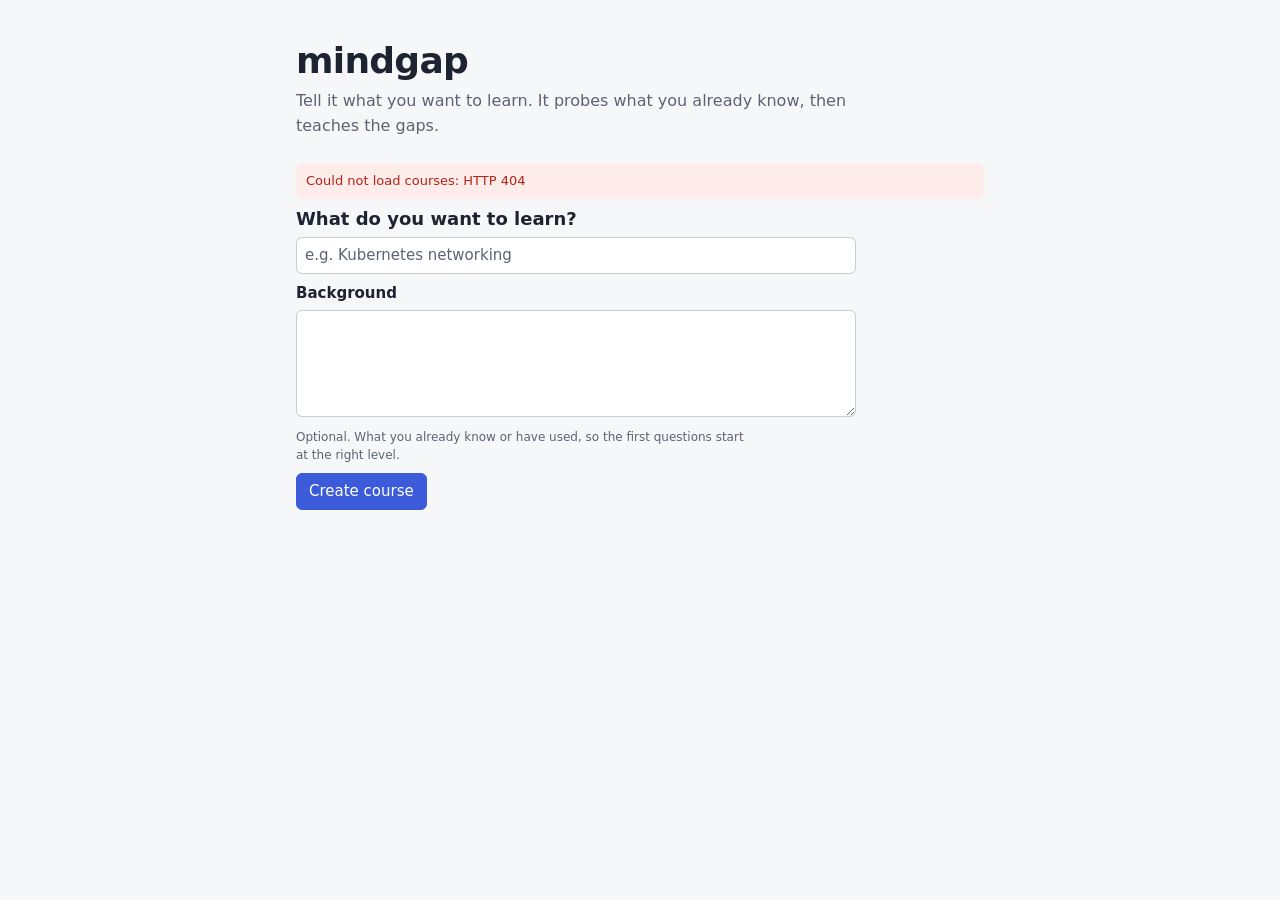
==== commit fa68e94b: "index: course cards with progress and resume link; form secondary once courses exist Co-Authored-By:" ====
--- a/public/index.html
+++ b/public/index.html
@@ -7,19 +7,24 @@
   <link rel="stylesheet" href="app.css">
 </head>
 <body>
-  <main style="padding: 16px; max-width: 900px; margin: 0 auto;">
-    <header style="margin-bottom: 12px;">
-      <h1>mindgap · courses</h1>
-      <p class="muted small">Pick a course to open its map, or start a new one.</p>
+  <main class="index" id="index">
+    <header>
+      <h1>mindgap</h1>
+      <p class="muted lede" id="lede">Tell it what you want to learn. It probes what you already know, then teaches the gaps.</p>
     </header>
     <div id="error" class="notice error hidden" role="alert"></div>
-    <ul id="courses"></ul>
-    <h2>New course</h2>
-    <form id="new-course">
-      <p><label>Title <input id="title" type="text" name="title" required maxlength="80" style="width: 100%;"></label></p>
-      <p><label>Background <textarea id="background" name="background" maxlength="2000" rows="4" style="width: 100%;" placeholder="What do you already know? Optional."></textarea></label></p>
-      <button type="submit" class="primary" id="create">Create course</button>
-    </form>
+    <ul id="courses" class="course-list"></ul>
+    <section class="new-course" aria-labelledby="new-heading">
+      <h2 id="new-heading" class="new-heading">Start a new course</h2>
+      <form id="new-course">
+        <p><label for="title">What do you want to learn?</label>
+          <input id="title" type="text" name="title" required maxlength="80" placeholder="e.g. Kubernetes networking"></p>
+        <p><label for="background">Background</label>
+          <textarea id="background" name="background" maxlength="2000" rows="4" aria-describedby="bg-help"></textarea>
+          <span id="bg-help" class="muted small">Optional. What you already know or have used, so the first questions start at the right level.</span></p>
+        <button type="submit" class="primary" id="create">Create course</button>
+      </form>
+    </section>
   </main>
   <script type="module">
     const list = document.getElementById('courses');
@@ -28,17 +33,37 @@
       box.textContent = msg;
       box.classList.toggle('hidden', !msg);
     };
+    const el = (tag, cls, text) => {
+      const e = document.createElement(tag);
+      if (cls) e.className = cls;
+      if (text != null) e.textContent = text;
+      return e;
+    };
+    const courseItem = (c) => {
+      const q = encodeURIComponent(c.slug);
+      const li = el('li', 'course');
+      const title = el('a', 'course-title', c.title || c.slug);
+      title.href = `map.html?course=${q}`;
+      const bar = el('progress');
+      bar.max = Math.max(c.total, 1);
+      bar.value = c.solid;
+      bar.setAttribute('aria-label', `${c.title || c.slug}: ${c.solid} of ${c.total} solid`);
+      const count = el('span', 'muted small', c.total ? `${c.solid}/${c.total} solid` : 'No map yet');
+      const l = c.lastLesson;
+      const go = el('a', 'course-go', l ? `Resume ${l.title}` : 'Open map');
+      go.href = !l ? `map.html?course=${q}`
+        : l.mode === 'chapter' ? `chapter.html?course=${q}&node=${encodeURIComponent(l.nodeId)}`
+        : `lesson.html?course=${q}&id=${encodeURIComponent(l.id)}`;
+      li.append(title, bar, count, go);
+      return li;
+    };
     try {
       const res = await fetch('/api/courses');
       if (!res.ok) throw new Error(`HTTP ${res.status}`);
-      for (const c of await res.json()) {
-        const a = document.createElement('a');
-        a.href = `map.html?course=${encodeURIComponent(c.slug)}`;
-        a.textContent = c.title || c.slug;
-        const li = document.createElement('li');
-        li.append(a);
-        list.append(li);
-      }
+      const courses = await res.json();
+      document.getElementById('index').classList.toggle('has-courses', courses.length > 0);
+      if (courses.length) document.getElementById('lede').textContent = 'Pick up where you left off, or start something new below.';
+      for (const c of courses) list.append(courseItem(c));
     } catch (err) {
       showError(`Could not load courses: ${err.message}`);
     }
--- a/public/app.css
+++ b/public/app.css
@@ -470,3 +470,31 @@
 .plan-card { margin: 8px 0; }
 .plan-card .plan-nodes { margin: 6px 0; padding-left: 22px; }
 .plan-card .plan-nodes li { margin: 2px 0; }
+
+/* index: course list and new-course form */
+.index { max-width: 720px; margin: 0 auto; padding: 40px 16px 64px; }
+.index header { margin-bottom: 24px; }
+.index .lede { max-width: 60ch; margin: 0; font-size: 16px; }
+.course-list { list-style: none; margin: 0 0 40px; padding: 0; border-top: 1px solid var(--border); }
+.course-list:empty { display: none; }
+.course { display: grid; grid-template-columns: 1fr auto; gap: 4px 16px; align-items: center; padding: 14px 0; border-bottom: 1px solid var(--border); }
+.course-title { grid-column: 1 / -1; font-size: 18px; font-weight: 700; letter-spacing: -0.01em; overflow-wrap: anywhere; }
+.course progress { grid-column: 1; width: 100%; height: 6px; appearance: none; -webkit-appearance: none; border: 0; border-radius: 3px; background: var(--disabled-bg); overflow: hidden; }
+.course progress::-webkit-progress-bar { background: var(--disabled-bg); }
+.course progress::-webkit-progress-value { background: var(--st-solid-fg); border-radius: 3px; }
+.course progress::-moz-progress-bar { background: var(--st-solid-fg); border-radius: 3px; }
+.course .small { grid-column: 2; grid-row: 2; white-space: nowrap; }
+.course-go { grid-column: 1 / -1; justify-self: start; margin-top: 4px; font-weight: 600; }
+.new-course label { display: block; font-weight: 600; margin-bottom: 4px; }
+.new-course .small { display: block; margin-top: 4px; max-width: 60ch; }
+.new-course form { max-width: 560px; }
+/* Empty state: the form is the page. Once a course exists it drops to a quiet secondary section. */
+.index:not(.has-courses) .new-course label[for="title"] { font-size: 18px; }
+.index:not(.has-courses) .new-course .new-heading { display: none; }
+.index.has-courses .new-heading { font-size: 15px; color: var(--muted); font-weight: 600; }
+.index.has-courses .new-course { padding-top: 8px; }
+@media (max-width: 480px) {
+  .index { padding-top: 24px; }
+  .course { grid-template-columns: 1fr; }
+  .course .small { grid-column: 1; grid-row: auto; }
+}
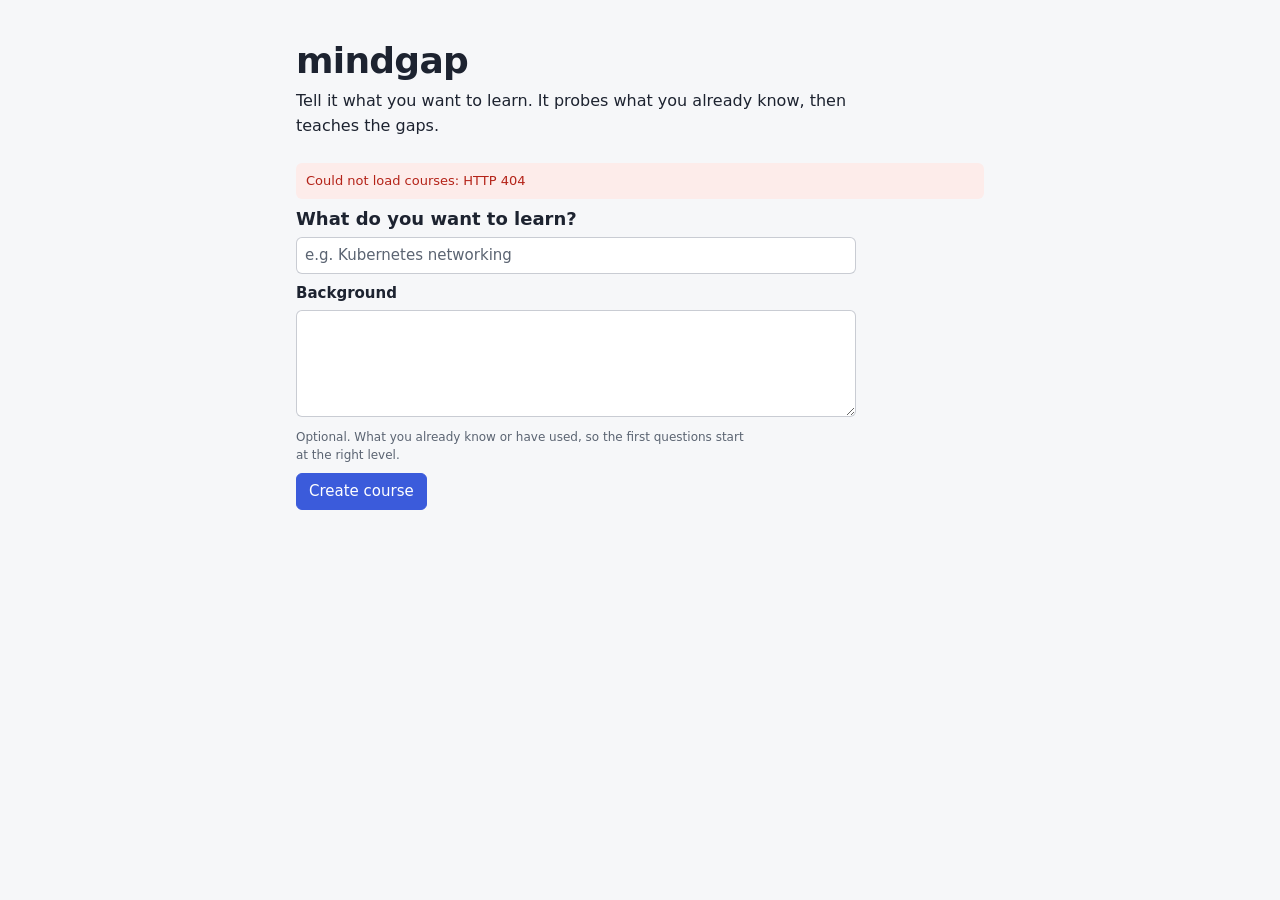
==== commit b15f4e98: "course page: home (next step, alternates, resume) and Survey Sheet map replace the mind-map map.html" ====
--- a/public/index.html
+++ b/public/index.html
@@ -43,7 +43,7 @@
       const q = encodeURIComponent(c.slug);
       const li = el('li', 'course');
       const title = el('a', 'course-title', c.title || c.slug);
-      title.href = `map.html?course=${q}`;
+      title.href = `course.html?course=${q}`;
       const bar = el('progress');
       bar.max = Math.max(c.total, 1);
       bar.value = c.solid;
@@ -51,7 +51,7 @@
       const count = el('span', 'muted small', c.total ? `${c.solid}/${c.total} solid` : 'No map yet');
       const l = c.lastLesson;
       const go = el('a', 'course-go', l ? `Resume ${l.title}` : 'Open map');
-      go.href = !l ? `map.html?course=${q}`
+      go.href = !l ? `course.html?course=${q}`
         : l.mode === 'chapter' ? `chapter.html?course=${q}&node=${encodeURIComponent(l.nodeId)}`
         : `lesson.html?course=${q}&id=${encodeURIComponent(l.id)}`;
       li.append(title, bar, count, go);
@@ -82,7 +82,7 @@
         let body = null;
         try { body = await res.json(); } catch { /* no JSON body */ }
         if (res.status !== 201) throw new Error((body && body.error) || `HTTP ${res.status}`);
-        location.href = `map.html?course=${encodeURIComponent(body.slug)}`;
+        location.href = `course.html?course=${encodeURIComponent(body.slug)}`;
         return;
       } catch (err) {
         showError(err.message);
--- a/public/app.css
+++ b/public/app.css
@@ -154,46 +154,173 @@
 .notice.error { background: var(--danger-bg); color: var(--danger); }
 .notice.ok { background: var(--ok-bg); color: var(--ok-fg); }
 
-/* ---------- map home ---------- */
-
-.map-toolbar { display: flex; flex-wrap: wrap; gap: 8px; align-items: center; margin-bottom: 12px; }
-.map-layout { display: grid; grid-template-columns: minmax(0, 1fr); gap: 16px; }
+/* ---------- course page: the Survey Sheet (light only until the dark slice) ---------- */
+
+.skip-link { position: absolute; left: 8px; top: -48px; z-index: 50; padding: 8px 12px; background: var(--panel); border: 1px solid var(--border); border-radius: 6px; }
+.skip-link:focus { top: 8px; }
+.sr-only { position: absolute; width: 1px; height: 1px; overflow: hidden; clip-path: inset(50%); white-space: nowrap; }
+
+/* Tokens on the root (not body) so the canvas below short pages stays light in dark mode too. */
+:root:has(body.sheet) {
+  color-scheme: light;
+  --bg: #f7f8f6;
+  --fg: #1c2321;
+  --ink-2: #47514d;
+  --muted: #5a6460;
+  --panel: #ffffff;
+  --grid: #2b6cb0;
+  --hair: rgba(43, 108, 176, 0.28);
+  --accent: #2b6cb0;
+  --on-accent: #ffffff;
+  --primary: #c0176b;
+  --primary-ink: #9e1258;
+  --border: rgba(28, 35, 33, 0.22);
+  --disabled-bg: #eceeeb;
+  --sv-solid: #4f9a52;
+  --sv-solid-tint: #e6f0e4;
+  --sv-shaky: #c2652a;
+  --sv-shaky-tint: #fbf0e6;
+  --sv-gap: #c0176b;
+  --sv-gap-tint: #fbe6f0;
+  --sv-untested: #8a948f;
+  --danger: #a3123f;
+  --danger-bg: #fbe8ee;
+  font-size: 15px;
+}
+body.sheet ::selection { background: rgba(43, 108, 176, 0.22); }
+body.sheet .num { font-variant-numeric: tabular-nums; }
+body.sheet :focus-visible { outline: 2px solid var(--grid); outline-offset: 2px; }
+body.sheet a { text-underline-offset: 2px; }
+body.sheet button, body.sheet .button, body.sheet input:not([type="checkbox"]), body.sheet summary { border-radius: 0; }
+body.sheet button.primary { background: var(--primary); border-color: var(--primary); color: #fff; font-weight: 600; }
+body.sheet button.primary:hover:not(:disabled) { background: var(--primary-ink); border-color: var(--primary-ink); }
+body.sheet button:hover:not(:disabled) { border-color: var(--fg); }
+body.sheet .button { display: inline-block; padding: 6px 12px; border: 1px solid var(--border); background: var(--panel); color: var(--fg); text-decoration: none; }
+body.sheet .button:hover { border-color: var(--fg); }
+body.sheet .notice { border-radius: 0; margin: 8px 24px; }
+body.sheet .spinner { border-top-color: var(--grid); }
+
+/* top bar */
+.topbar { display: flex; flex-wrap: wrap; align-items: center; gap: 4px 24px; padding: 10px 24px; border-bottom: 1px solid var(--fg); background: var(--panel); }
+.wordmark { font-weight: 800; font-size: 17px; letter-spacing: -0.02em; color: var(--fg); text-decoration: none; }
+.tb-title { font-size: 15px; font-weight: 500; letter-spacing: 0; margin: 0; color: var(--ink-2); flex: 1 1 auto; min-width: 0; }
+.tabs { display: flex; gap: 0; align-self: stretch; }
+.tabs a { display: flex; align-items: center; padding: 6px 14px; color: var(--ink-2); text-decoration: none; border-bottom: 2px solid transparent; margin-bottom: -11px; }
+.tabs a:hover { color: var(--fg); }
+.tabs a[aria-current="page"] { color: var(--fg); font-weight: 600; border-bottom-color: var(--grid); }
+.more { position: relative; }
+.more summary { list-style: none; cursor: pointer; padding: 6px 12px; border: 1px solid var(--border); background: var(--panel); }
+.more summary::-webkit-details-marker { display: none; }
+.more summary::after { content: ""; display: inline-block; width: 6px; height: 6px; margin-left: 8px; border-right: 1.5px solid currentColor; border-bottom: 1.5px solid currentColor; transform: translateY(-3px) rotate(45deg); }
+.more-menu { position: absolute; right: 0; top: calc(100% + 4px); z-index: 20; display: flex; flex-direction: column; min-width: 160px; background: var(--panel); border: 1px solid var(--fg); box-shadow: 0 6px 18px rgba(28, 35, 33, 0.14); }
+.more-menu button { border: 0; border-bottom: 1px solid var(--hair); padding: 8px 12px; }
+.more-menu button:last-child { border-bottom: 0; }
+.busy { display: flex; align-items: center; gap: 8px; padding: 8px 24px; background: #eef3f9; border-bottom: 1px solid var(--hair); font-size: 14px; }
+.busy #busy-text { font-variant-numeric: tabular-nums; }
+
+#view { padding: 24px; max-width: 1600px; margin: 0 auto; }
+#view:focus { outline: none; }
+
+/* home: next step left, sheet right */
+.home { display: grid; grid-template-columns: minmax(0, 1fr); gap: 32px; }
 @media (min-width: 900px) {
-  .map-layout { grid-template-columns: minmax(0, 1fr) 320px; align-items: start; }
-}
-.map-scroll { overflow-x: auto; -webkit-overflow-scrolling: touch; }
-.map-legend { font-size: 12px; color: var(--muted); margin-top: 8px; }
-.map-svg { display: block; }
-.map-svg { --rm-topic: #ffe600; --rm-topic-fg: #111; --rm-box: #ffe9a8; --rm-box-fg: #1d1d1d; --rm-stroke: #1d1d1d; --rm-spine: #2b78e4; }
-@media (prefers-color-scheme: dark) {
-  .map-svg { --rm-topic: #e8cc2e; --rm-topic-fg: #111; --rm-box: #2f2a1b; --rm-box-fg: #f3e7c2; --rm-stroke: #a8955a; --rm-spine: #5b9bf0; }
-}
-.map-svg .spine { stroke: var(--rm-spine); stroke-width: 3.5; fill: none; }
-.map-svg .link { stroke: var(--rm-spine); stroke-width: 2.2; stroke-dasharray: 0.1 6; stroke-linecap: round; fill: none; }
-.map-svg .rel-edge { stroke: var(--accent); stroke-width: 2; stroke-dasharray: 6 4; fill: none; }
-.map-svg .topic rect { fill: var(--rm-topic); stroke: var(--rm-stroke); stroke-width: 2.5; }
-.map-svg .topic text { font: 600 15px system-ui, sans-serif; fill: var(--rm-topic-fg); }
-.map-svg .topic .count { font: 600 10px system-ui, sans-serif; opacity: 0.6; }
-.map-svg .node { cursor: pointer; }
-.map-svg .node rect { fill: var(--rm-box); stroke: var(--rm-stroke); stroke-width: 2.2; }
-.map-svg .node text { font: 500 13px system-ui, sans-serif; fill: var(--rm-box-fg); pointer-events: none; }
-.map-svg .node:hover rect { filter: brightness(0.96); }
-.map-svg .node.selected rect, .map-svg .node:focus-visible rect { stroke: var(--accent); stroke-width: 3.5; }
-.map-svg .node.related rect { stroke: var(--accent); stroke-dasharray: 6 3; }
-.map-svg .node:focus { outline: none; }
-.map-svg .node rect.ch-tag { fill: var(--accent); stroke: var(--rm-stroke); stroke-width: 1; }
-.map-svg .node text.ch-tag-txt { font: 700 9px system-ui, sans-serif; letter-spacing: 0.08em; fill: #fff; }
-.map-svg .badge-dot { stroke: var(--rm-stroke); stroke-width: 1.5; }
-.map-svg .badge-dot.solid { fill: #2f9e44; }
-.map-svg .badge-dot.shaky { fill: #f08c00; }
-.map-svg .badge-dot.gap { fill: #e03131; }
-.map-svg .badge-txt { font: 700 13px system-ui, sans-serif; fill: #fff; pointer-events: none; }
-.side h2 { margin-bottom: 4px; }
-.side dl { margin: 8px 0; }
-.side dt { font-weight: 600; font-size: 12px; color: var(--muted); margin-top: 8px; }
-.side dd { margin: 2px 0 0; overflow-wrap: anywhere; }
+  .home { grid-template-columns: minmax(300px, 400px) minmax(0, 1fr); align-items: start; }
+  .home.solo { grid-template-columns: minmax(0, 560px); }
+}
+.next { min-width: 0; }
+.next .actions, .side .actions { display: flex; flex-wrap: wrap; gap: 8px; margin: 16px 0; }
+.next .actions button, .next .actions .button { padding: 9px 16px; }
+.tb-mark { display: flex; align-items: center; gap: 10px; margin-bottom: 12px; color: var(--ink-2); font-size: 13px; }
+.next-title { font-size: 28px; line-height: 1.15; letter-spacing: -0.02em; margin: 0 0 6px; text-wrap: balance; }
+.next-pre { color: var(--primary); }
+.meta { color: var(--ink-2); font-size: 13px; margin: 0 0 16px; }
+.lede { font-size: 16px; color: var(--ink-2); max-width: 46ch; }
+.evidence { margin: 0; padding: 12px 14px; background: var(--panel); border: 1px solid var(--border); }
+.evidence p { margin: 0; font-size: 15px; line-height: 1.5; }
+.evidence p::before { content: "“"; }
+.evidence p::after { content: "”"; }
+.evidence footer { margin-top: 8px; font-size: 12px; color: var(--muted); }
+.alts-h { font-size: 13px; font-weight: 600; color: var(--ink-2); margin: 24px 0 8px; }
+.alts { list-style: none; margin: 0; padding: 0; border-top: 1px solid var(--hair); }
+.alts li { display: grid; grid-template-columns: auto minmax(0, 1fr) auto; gap: 12px; align-items: center; padding: 10px 0; border-bottom: 1px solid var(--hair); }
+.alt-title { margin: 0; font-weight: 600; font-size: 14px; }
+.alt-title .num { font-weight: 400; color: var(--muted); font-size: 12px; }
+.alt-why { margin: 2px 0 0; font-size: 13px; color: var(--ink-2); display: -webkit-box; -webkit-line-clamp: 1; -webkit-box-orient: vertical; overflow: hidden; }
+.resume { margin-top: 16px; font-size: 14px; }
+
+/* the mark: one form at three scales */
+.mark { display: inline-block; flex: none; width: 12px; height: 12px; border: 1px solid var(--fg); background: var(--panel); }
+.mark.sm { width: 10px; height: 10px; }
+.mark.lg { width: 28px; height: 28px; }
+.mark.solid { background: var(--sv-solid); border-color: var(--sv-solid); }
+.mark.gap { border-color: var(--sv-gap); background: linear-gradient(135deg, transparent calc(50% - 1px), #fff calc(50% - 1px) calc(50% + 1px), transparent calc(50% + 1px)), var(--sv-gap); } /* struck */
+.mark.shaky { border-color: var(--sv-shaky); background: repeating-linear-gradient(135deg, var(--sv-shaky) 0 1.5px, transparent 1.5px 4px); }
+.mark.untested { border: 1px dashed var(--sv-untested); background: transparent; }
+
+/* the sheet */
+.sheet-frame { border: 1px solid var(--fg); background: var(--panel); padding: 12px 14px 10px; min-width: 0; }
+.sheet-head { display: flex; flex-wrap: wrap; justify-content: space-between; align-items: center; gap: 8px 24px; margin-bottom: 10px; }
+.sheet-note { margin: 0; font-size: 14px; color: var(--ink-2); }
+.sheet-note .num:first-child { font-weight: 700; color: var(--fg); font-size: 18px; }
+.sheet-key { display: flex; flex-wrap: wrap; gap: 4px 16px; margin: 0; padding: 6px 10px; list-style: none; border: 1px solid var(--hair); font-size: 12px; color: var(--ink-2); }
+.sheet-key li { display: flex; align-items: center; gap: 6px; }
+.sheet-key .num { color: var(--fg); font-weight: 600; }
+.sheet-scroll { overflow-x: auto; }
+.sheet-grid { --code: 34px; display: grid; gap: 0; min-width: calc(var(--code) + var(--cols) * 86px); }
+.sheet-cols, .sheet-row { display: grid; grid-template-columns: var(--code) repeat(var(--cols), minmax(0, 1fr)); }
+.sheet-cols span { font-size: 11px; color: var(--grid); text-align: center; padding-bottom: 4px; border-bottom: 1px solid var(--grid); }
+.sheet-row { border-bottom: 1px solid var(--hair); }
+.sheet-row:last-child { border-bottom: 1px solid var(--grid); }
+.sheet-code { grid-row: span 20; display: flex; align-items: flex-start; padding: 6px 4px 0 0; font-size: 12px; font-weight: 700; color: var(--grid); border-right: 1px solid var(--grid); font-variant-numeric: tabular-nums; }
+.sq {
+  display: flex; flex-direction: column; gap: 3px; min-height: 84px; margin: 3px; padding: 5px 6px 6px;
+  border: 1px solid var(--border); background: var(--panel); color: var(--fg); text-align: left; cursor: pointer; border-radius: 0;
+}
+.sq:hover { border-color: var(--fg); }
+.sq-ref { font-size: 11px; color: var(--muted); }
+.sq-top { display: flex; justify-content: space-between; align-items: center; gap: 4px; }
+.sq-title { font-size: 12.5px; line-height: 1.3; font-weight: 500; display: -webkit-box; -webkit-line-clamp: 3; -webkit-box-orient: vertical; overflow: hidden; overflow-wrap: anywhere; }
+.sq.solid { background: var(--sv-solid-tint); border-color: var(--sv-solid); }
+.sq.gap { background: var(--sv-gap-tint); border-color: var(--sv-gap); }
+.sq.shaky { background: var(--sv-shaky-tint); border-color: var(--sv-shaky); }
+.sq.untested { border-style: dashed; border-color: var(--sv-untested); background: transparent; }
+.sq.off-goal { opacity: 0.45; }
+.sq.selected { outline: 2px solid var(--fg); outline-offset: 1px; }
+.sq.on-route { outline: 2px solid var(--grid); outline-offset: 1px; }
+.sq.off-route, .sq.no-match { opacity: 0.32; }
+.sq.selected.no-match, .sq.on-route.no-match { opacity: 1; }
+.sheet-hint { margin: 8px 0 0; font-size: 12px; color: var(--muted); }
+.sheet-frame.at-home .sq { min-height: 76px; }
+
+/* map tab */
+.mapview { display: grid; grid-template-columns: minmax(0, 1fr); gap: 24px; }
+@media (min-width: 900px) {
+  .mapview { grid-template-columns: minmax(0, 1fr) 340px; align-items: start; }
+  .side { position: sticky; top: 12px; max-height: calc(100vh - 24px); overflow-y: auto; }
+}
+.map-tools { display: flex; flex-wrap: wrap; gap: 8px 16px; align-items: center; margin-bottom: 12px; font-size: 14px; }
+.map-tools input[type="search"] { width: 260px; max-width: 100%; }
+.side { background: var(--panel); border: 1px solid var(--fg); padding: 16px; min-width: 0; }
+.side h2 { margin-bottom: 4px; font-size: 20px; }
 .side ul { margin: 2px 0; padding-left: 18px; }
-.side .actions { display: flex; flex-wrap: wrap; gap: 8px; margin-top: 12px; }
+.side:focus-visible { outline: 2px solid var(--grid); outline-offset: 2px; }
+.side .evidence { margin-bottom: 4px; }
+.side-more details { border-top: 1px solid var(--hair); padding: 6px 0; }
+.side-more summary { cursor: pointer; font-weight: 600; font-size: 13px; color: var(--ink-2); }
+.side-more details p { margin: 6px 0 0; overflow-wrap: anywhere; }
+
+/* sources tab */
+.sources-view { max-width: 760px; }
+.source-list { padding-left: 18px; }
+.source-list li { margin: 6px 0; }
+.sources-view .actions { display: flex; gap: 8px; margin: 10px 0; }
+
+@media (max-width: 899px) {
+  #view { padding: 16px; }
+  .topbar { padding: 10px 16px; }
+  .tabs a { margin-bottom: 0; }
+  .next-title { font-size: 24px; }
+}
 
 /* ---------- workbench ---------- */
 
@@ -238,19 +365,46 @@
 .bubble.lab { background: var(--panel); border: 1px dashed var(--border); font-size: 12px; }
 .bubble .who { font-size: 11px; color: var(--muted); margin-bottom: 2px; }
 .bubble p:last-child, .bubble ul:last-child, .bubble pre:last-child { margin-bottom: 0; }
-.bubble ul { margin: 4px 0; padding-left: 18px; }
-
-.question { margin-top: 12px; }
+.bubble ul, .bubble ol { margin: 4px 0; padding-left: 20px; }
+.bubble ol:last-child { margin-bottom: 0; }
+
+.question { margin-top: 12px; max-width: 72ch; }
+.q-prompt { margin-bottom: 12px; }
+/* The last block is usually the ask itself (a sentence or the numbered sub-questions). */
+.q-prompt > :last-child { font-weight: 600; }
+.q-prompt > :last-child:not(:first-child) { margin-top: 12px; }
+.q-prompt p { margin: 0 0 6px; }
+.q-prompt p:last-child, .q-prompt ol:last-child, .q-prompt ul:last-child { margin-bottom: 0; }
+.q-prompt ol, .q-prompt ul, .cp-q ol, .cp-q ul { margin: 4px 0 6px; padding-left: 22px; }
+.q-options, .cp-opts { border: 0; padding: 0; margin: 0; min-width: 0; }
+.conf-end { color: var(--muted); }
+.conf > span:first-child { flex: 1 0 100%; }
+.conf-buttons { display: inline-flex; gap: 4px; }
+.ask-box { margin-top: 10px; }
+.ask-box label { display: block; margin-bottom: 4px; }
+.ask-row { display: flex; flex-wrap: wrap; gap: 8px; }
+.ask-row input { flex: 1 1 220px; min-width: 0; }
 .question label.opt {
-  display: block;
+  display: flex;
+  gap: 10px;
+  align-items: baseline;
   border: 1px solid var(--border);
-  border-radius: 6px;
-  padding: 5px 8px;
-  margin: 4px 0;
+  border-radius: 8px;
+  padding: 10px 12px;
+  margin: 6px 0;
   cursor: pointer;
   overflow-wrap: anywhere;
 }
-.question label.opt input { margin-right: 6px; }
+.question label.opt input { margin: 0; accent-color: var(--accent); flex: none; }
+.question label.opt:hover { border-color: var(--muted); }
+.question label.opt:has(input:checked) { border-color: var(--accent); background: var(--tutor-bg); }
+/* Submitted: keep the answer legible; only the unchosen options recede. */
+.question.submitted label.opt { cursor: default; }
+.question.submitted label.opt:not(:has(input:checked)) { opacity: .55; }
+.question.submitted label.opt:hover:not(:has(input:checked)) { border-color: var(--border); }
+.question.submitted textarea:disabled { background: transparent; color: var(--fg); border-style: solid; cursor: default; }
+.question.submitted .conf button:disabled { background: transparent; color: var(--muted); border-style: solid; cursor: default; }
+.question.submitted .conf button.on:disabled { background: var(--accent); border-color: var(--accent); color: var(--on-accent); }
 .conf { display: flex; flex-wrap: wrap; gap: 4px; align-items: center; margin: 8px 0; font-size: 12px; }
 .conf button { width: 32px; padding: 4px 0; text-align: center; }
 .conf button.on { background: var(--accent); border-color: var(--accent); color: var(--on-accent); }
@@ -331,6 +485,9 @@
 .cp { border: 1px solid var(--accent); border-radius: 12px; padding: 16px 18px; background: var(--tutor-bg); font-size: 15px; }
 .cp-kicker { font-size: 11px; font-weight: 700; letter-spacing: 0.14em; text-transform: uppercase; color: var(--accent); margin-bottom: 6px; }
 .cp-q { font-weight: 600; margin-bottom: 10px; }
+.cp-q p { margin: 0 0 6px; }
+.cp-q p:last-child { margin-bottom: 0; }
+.cp-details .cp-q { font-weight: 600; margin: 0 0 8px; }
 .cp .opt { display: flex; gap: 8px; align-items: baseline; border: 1px solid var(--border); border-radius: 8px; padding: 8px 10px; margin: 6px 0; cursor: pointer; background: var(--panel); }
 .cp .opt:has(input:checked) { border-color: var(--accent); }
 .cp .conf { margin: 10px 0; }
@@ -371,6 +528,12 @@
 .ask-form textarea { min-height: 44px; }
 @media (prefers-reduced-motion: reduce) { .drawer, .unit { transition: none; } }
 .ask-form button { flex: none; align-self: flex-end; }
+/* Phones: the Tutor button is a bottom bar with reserved scroll room, not a pill floating over checkpoint text. */
+@media (max-width: 600px) {
+  .tutor-fab { left: 0; right: 0; bottom: 0; border-radius: 0; padding: 12px 16px; box-shadow: 0 -2px 12px rgba(0, 0, 0, 0.18); }
+  .ch-main { padding-bottom: 96px; }
+  html:has(.tutor-fab) { scroll-padding-bottom: 72px; }
+}
 /* Focus enlarges the simulator: its SVG is width:100%, so lifting the cap scales the diagram. */
 .widget.focused .nbsim { max-width: min(860px, 100%); margin: 0 auto; font-size: 15px; }
 .toc-wrap summary { cursor: pointer; font-size: 13px; color: var(--muted); margin-bottom: 6px; }
@@ -466,7 +629,6 @@
 .nbmtu .mt-note { margin: 0; font-size: 13px; color: var(--muted); }
 @media (max-width: 520px) { .nbmtu { padding: 12px; } .nbmtu .mt-hop { flex-basis: 100%; } }
 .widget.focused .nbmtu { max-width: min(860px, 100%); margin: 0 auto; font-size: 16px; }
-.map-svg .node.off-goal { opacity: 0.4; }
 .plan-card { margin: 8px 0; }
 .plan-card .plan-nodes { margin: 6px 0; padding-left: 22px; }
 .plan-card .plan-nodes li { margin: 2px 0; }
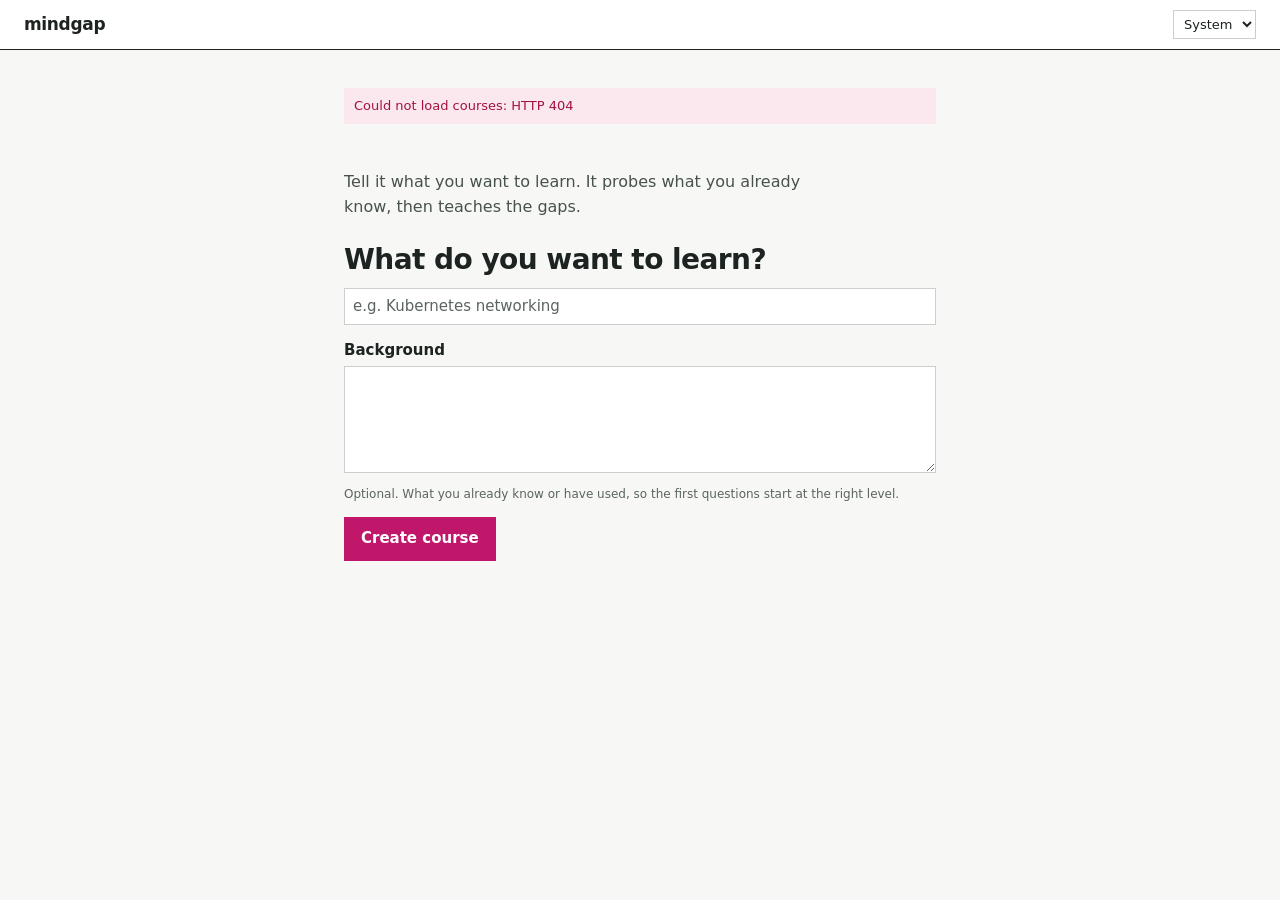
==== commit 84445b85: "course list: one ruled row per course with a strip of status marks; GET /api/courses gains counts Co" ====
--- a/public/index.html
+++ b/public/index.html
@@ -5,17 +5,26 @@
   <meta name="viewport" content="width=device-width, initial-scale=1">
   <title>mindgap · courses</title>
   <link rel="stylesheet" href="app.css">
+  <script>try { const t = localStorage.getItem('mindgap-theme'); if (t === 'light' || t === 'dark') document.documentElement.dataset.theme = t; } catch {}</script>
 </head>
 <body>
-  <main class="index" id="index">
-    <header>
-      <h1>mindgap</h1>
-      <p class="muted lede" id="lede">Tell it what you want to learn. It probes what you already know, then teaches the gaps.</p>
-    </header>
-    <div id="error" class="notice error hidden" role="alert"></div>
-    <ul id="courses" class="course-list"></ul>
+  <a class="skip-link" href="#index">Skip to your courses</a>
+  <header class="topbar">
+    <a class="wordmark" href="/">mindgap</a>
+    <span class="tb-spacer"></span>
+    <label class="theme"><span class="sr-only">Theme</span>
+      <select id="theme"><option value="system">System</option><option value="light">Light</option><option value="dark">Dark</option></select>
+    </label>
+  </header>
+  <main class="index" id="index" tabindex="-1">
+    <section class="courses" aria-labelledby="courses-heading">
+      <h1 id="courses-heading" class="page-title">Your courses</h1>
+      <div id="error" class="notice error hidden" role="alert"></div>
+      <ul id="courses" class="course-list"></ul>
+    </section>
     <section class="new-course" aria-labelledby="new-heading">
       <h2 id="new-heading" class="new-heading">Start a new course</h2>
+      <p class="lede">Tell it what you want to learn. It probes what you already know, then teaches the gaps.</p>
       <form id="new-course">
         <p><label for="title">What do you want to learn?</label>
           <input id="title" type="text" name="title" required maxlength="80" placeholder="e.g. Kubernetes networking"></p>
@@ -27,7 +36,10 @@
     </section>
   </main>
   <script type="module">
+    import { statusMark } from './chrome.js';
+
     const list = document.getElementById('courses');
+    const ORDER = ['solid', 'shaky', 'gap', 'untested'];
     const showError = (msg) => {
       const box = document.getElementById('error');
       box.textContent = msg;
@@ -39,22 +51,29 @@
       if (text != null) e.textContent = text;
       return e;
     };
+    // One row per course: title, where to pick up, a strip with one mark per topic, and the counts in words.
     const courseItem = (c) => {
       const q = encodeURIComponent(c.slug);
       const li = el('li', 'course');
       const title = el('a', 'course-title', c.title || c.slug);
       title.href = `course.html?course=${q}`;
-      const bar = el('progress');
-      bar.max = Math.max(c.total, 1);
-      bar.value = c.solid;
-      bar.setAttribute('aria-label', `${c.title || c.slug}: ${c.solid} of ${c.total} solid`);
-      const count = el('span', 'muted small', c.total ? `${c.solid}/${c.total} solid` : 'No map yet');
+      const counts = c.counts || { solid: c.solid, untested: c.total - c.solid };
+      const strip = el('div', 'course-strip');
+      strip.setAttribute('aria-hidden', 'true');
+      for (const s of ORDER) for (let i = 0; i < (counts[s] || 0); i++) strip.append(statusMark(s, 'sm'));
+      const meta = el('p', 'course-meta num');
+      if (c.total) {
+        meta.append(el('b', null, String(counts.untested || 0)), ` of ${c.total} untested · ${counts.solid || 0} solid · ${counts.shaky || 0} shaky · ${counts.gap || 0} gap`);
+      } else {
+        meta.textContent = 'No map yet. Open it to set a goal.';
+      }
       const l = c.lastLesson;
-      const go = el('a', 'course-go', l ? `Resume ${l.title}` : 'Open map');
+      const go = el('a', 'button course-go', l ? `Resume: ${l.title}` : 'Open');
+      go.title = go.textContent;
       go.href = !l ? `course.html?course=${q}`
         : l.mode === 'chapter' ? `chapter.html?course=${q}&node=${encodeURIComponent(l.nodeId)}`
         : `lesson.html?course=${q}&id=${encodeURIComponent(l.id)}`;
-      li.append(title, bar, count, go);
+      li.append(title, go, strip, meta);
       return li;
     };
     try {
@@ -62,7 +81,6 @@
       if (!res.ok) throw new Error(`HTTP ${res.status}`);
       const courses = await res.json();
       document.getElementById('index').classList.toggle('has-courses', courses.length > 0);
-      if (courses.length) document.getElementById('lede').textContent = 'Pick up where you left off, or start something new below.';
       for (const c of courses) list.append(courseItem(c));
     } catch (err) {
       showError(`Could not load courses: ${err.message}`);
--- a/public/app.css
+++ b/public/app.css
@@ -1,58 +1,35 @@
+/* ---------- Survey Sheet tokens (DESIGN.md). Light and dark in one block via light-dark(). ---------- */
 :root {
-  --bg: #f6f7f9;
-  --fg: #1d2330;
-  --muted: #5b6472;
-  --on-accent: #ffffff;
-  --disabled-bg: #e8eaee;
-  --panel: #ffffff;
-  --border: rgba(100, 110, 130, 0.35);
-  --accent: #3b5bdb;
-  --tutor-bg: rgba(59, 91, 219, 0.08);
-  --me-bg: rgba(100, 110, 130, 0.12);
-  --code-bg: #111827;
+  color-scheme: light dark;
+  --bg: light-dark(#f7f8f6, #121614);
+  --fg: light-dark(#1c2321, #e3e8e5);
+  --ink-2: light-dark(#47514d, #b4bdb8);
+  --muted: light-dark(#5a6460, #919c97);
+  --panel: light-dark(#ffffff, #1a1f1d);
+  --grid: light-dark(#2b6cb0, #6ea8e6);
+  --hair: light-dark(rgba(43, 108, 176, 0.28), rgba(110, 168, 230, 0.3));
+  --tint: light-dark(rgba(43, 108, 176, 0.07), rgba(110, 168, 230, 0.1));
+  --accent: var(--grid);
+  --on-accent: light-dark(#ffffff, #0f1513);
+  --primary: light-dark(#c0176b, #c8277a);
+  --primary-ink: light-dark(#9e1258, #a81b63);
+  --border: light-dark(rgba(28, 35, 33, 0.22), rgba(227, 232, 229, 0.22));
+  --disabled-bg: light-dark(#eceeeb, #232926);
+  --sv-solid: #4f9a52;
+  --on-solid: #101512;
+  --sv-shaky: light-dark(#c2652a, #e0874b);
+  --sv-gap: var(--primary);
+  --sv-untested: light-dark(#8a948f, #6f7974);
+  --busy-bg: light-dark(#eef3f9, #16202b);
+  --danger: light-dark(#a3123f, #ff8fa8);
+  --danger-bg: light-dark(#fbe8ee, #3a1420);
+  --ok-bg: light-dark(#e6f2e6, #17301a);
+  --ok-fg: light-dark(#1f5a23, #a8dcaa);
+  --code-bg: #0b1020;
   --code-fg: #d1fae5;
-  --st-untested: #e4e4e7;
-  --st-gap: #f9d4d4;
-  --st-shaky: #fbe9c8;
-  --st-solid: #d6f5dd;
-  --st-untested-fg: #444;
-  --st-gap-fg: #7a1414;
-  --st-shaky-fg: #7a4b00;
-  --st-solid-fg: #145c25;
-  --danger: #b42318;
-  --danger-bg: #fdecea;
-  --ok-bg: #e7f6ec;
-  --ok-fg: #14532d;
-}
-
-@media (prefers-color-scheme: dark) {
-  :root {
-    --bg: #0f1115;
-    --fg: #e5e7eb;
-    --muted: #9ca3af;
-    --on-accent: #0b0d12;
-    --disabled-bg: #20242d;
-    --panel: #171a21;
-    --border: rgba(160, 170, 190, 0.3);
-    --accent: #8ba4ff;
-    --tutor-bg: rgba(139, 164, 255, 0.12);
-    --me-bg: rgba(160, 170, 190, 0.12);
-    --code-bg: #0b0d12;
-    --code-fg: #cfe;
-    --st-untested: #2a2e37;
-    --st-gap: #4a1d1d;
-    --st-shaky: #4a3812;
-    --st-solid: #173d25;
-    --st-untested-fg: #d1d5db;
-    --st-gap-fg: #fecaca;
-    --st-shaky-fg: #fde68a;
-    --st-solid-fg: #bbf7d0;
-    --danger: #fca5a5;
-    --danger-bg: #3b1515;
-    --ok-bg: #123524;
-    --ok-fg: #bbf7d0;
-  }
-}
+}
+:root[data-theme="light"] { color-scheme: light; }
+:root[data-theme="dark"] { color-scheme: dark; }
 
 * { box-sizing: border-box; min-width: 0; }
 
@@ -73,7 +50,7 @@
 button {
   font: inherit;
   padding: 6px 12px;
-  border-radius: 6px;
+ 
   border: 1px solid var(--border);
   background: var(--panel);
   color: var(--fg);
@@ -89,7 +66,7 @@
   font: inherit;
   width: 100%;
   padding: 6px 8px;
-  border-radius: 6px;
+ 
   border: 1px solid var(--border);
   background: var(--panel);
   color: var(--fg);
@@ -99,12 +76,12 @@
 input:disabled, textarea:disabled { background: var(--disabled-bg); color: var(--muted); cursor: not-allowed; }
 
 code, pre { font-family: ui-monospace, SFMono-Regular, Menlo, monospace; font-size: 12px; }
-code { background: rgba(127, 127, 127, 0.15); padding: 0 3px; border-radius: 3px; overflow-wrap: anywhere; }
+code { background: rgba(127, 127, 127, 0.15); padding: 0 3px; overflow-wrap: anywhere; }
 pre {
   background: var(--code-bg);
   color: var(--code-fg);
   padding: 8px 10px;
-  border-radius: 6px;
+ 
   white-space: pre-wrap;
   overflow-wrap: anywhere;
   margin: 6px 0;
@@ -115,24 +92,10 @@
 .small { font-size: 12px; }
 .hidden { display: none !important; }
 
-.chip {
-  display: inline-block;
-  padding: 1px 8px;
-  border-radius: 10px;
-  font-size: 11px;
-  margin: 2px 4px 2px 0;
-  background: var(--st-untested);
-  color: var(--st-untested-fg);
-}
-.chip.gap { background: var(--st-gap); color: var(--st-gap-fg); }
-.chip.shaky { background: var(--st-shaky); color: var(--st-shaky-fg); }
-.chip.solid { background: var(--st-solid); color: var(--st-solid-fg); }
-.chip.untested { background: var(--st-untested); color: var(--st-untested-fg); }
-
 .panel {
   background: var(--panel);
-  border: 1px solid var(--border);
-  border-radius: 8px;
+  border: 1px solid var(--fg);
+ 
   padding: 12px;
   min-width: 0;
 }
@@ -150,55 +113,27 @@
 }
 @keyframes spin { to { transform: rotate(360deg); } }
 
-.notice { padding: 8px 10px; border-radius: 6px; font-size: 13px; margin: 6px 0; overflow-wrap: anywhere; }
+.notice { padding: 8px 10px; font-size: 13px; margin: 6px 0; overflow-wrap: anywhere; }
 .notice.error { background: var(--danger-bg); color: var(--danger); }
 .notice.ok { background: var(--ok-bg); color: var(--ok-fg); }
 
-/* ---------- course page: the Survey Sheet (light only until the dark slice) ---------- */
-
-.skip-link { position: absolute; left: 8px; top: -48px; z-index: 50; padding: 8px 12px; background: var(--panel); border: 1px solid var(--border); border-radius: 6px; }
+/* ---------- shared chrome ---------- */
+
+.skip-link { position: absolute; left: 8px; top: -48px; z-index: 50; padding: 8px 12px; background: var(--panel); border: 1px solid var(--border); }
 .skip-link:focus { top: 8px; }
 .sr-only { position: absolute; width: 1px; height: 1px; overflow: hidden; clip-path: inset(50%); white-space: nowrap; }
-
-/* Tokens on the root (not body) so the canvas below short pages stays light in dark mode too. */
-:root:has(body.sheet) {
-  color-scheme: light;
-  --bg: #f7f8f6;
-  --fg: #1c2321;
-  --ink-2: #47514d;
-  --muted: #5a6460;
-  --panel: #ffffff;
-  --grid: #2b6cb0;
-  --hair: rgba(43, 108, 176, 0.28);
-  --accent: #2b6cb0;
-  --on-accent: #ffffff;
-  --primary: #c0176b;
-  --primary-ink: #9e1258;
-  --border: rgba(28, 35, 33, 0.22);
-  --disabled-bg: #eceeeb;
-  --sv-solid: #4f9a52;
-  --sv-solid-tint: #e6f0e4;
-  --sv-shaky: #c2652a;
-  --sv-shaky-tint: #fbf0e6;
-  --sv-gap: #c0176b;
-  --sv-gap-tint: #fbe6f0;
-  --sv-untested: #8a948f;
-  --danger: #a3123f;
-  --danger-bg: #fbe8ee;
-  font-size: 15px;
-}
-body.sheet ::selection { background: rgba(43, 108, 176, 0.22); }
-body.sheet .num { font-variant-numeric: tabular-nums; }
-body.sheet :focus-visible { outline: 2px solid var(--grid); outline-offset: 2px; }
-body.sheet a { text-underline-offset: 2px; }
-body.sheet button, body.sheet .button, body.sheet input:not([type="checkbox"]), body.sheet summary { border-radius: 0; }
-body.sheet button.primary { background: var(--primary); border-color: var(--primary); color: #fff; font-weight: 600; }
-body.sheet button.primary:hover:not(:disabled) { background: var(--primary-ink); border-color: var(--primary-ink); }
-body.sheet button:hover:not(:disabled) { border-color: var(--fg); }
-body.sheet .button { display: inline-block; padding: 6px 12px; border: 1px solid var(--border); background: var(--panel); color: var(--fg); text-decoration: none; }
-body.sheet .button:hover { border-color: var(--fg); }
-body.sheet .notice { border-radius: 0; margin: 8px 24px; }
-body.sheet .spinner { border-top-color: var(--grid); }
+::selection { background: light-dark(rgba(43, 108, 176, 0.22), rgba(110, 168, 230, 0.32)); }
+.num { font-variant-numeric: tabular-nums; }
+:focus-visible { outline: 2px solid var(--grid); outline-offset: 2px; }
+a { text-underline-offset: 2px; }
+button.primary { background: var(--primary); border-color: var(--primary); color: #fff; font-weight: 600; }
+button.primary:hover:not(:disabled) { background: var(--primary-ink); border-color: var(--primary-ink); }
+button:hover:not(:disabled) { border-color: var(--fg); }
+.button { display: inline-block; padding: 6px 12px; border: 1px solid var(--border); background: var(--panel); color: var(--fg); text-decoration: none; }
+.button:hover { border-color: var(--fg); }
+.topbar ~ .notice { margin: 8px 24px; }
+input[type="file"]::file-selector-button { font: inherit; padding: 6px 12px; margin-right: 10px; border: 1px solid var(--border); background: var(--panel); color: var(--fg); cursor: pointer; }
+input[type="checkbox"], input[type="radio"], input[type="range"] { accent-color: var(--grid); }
 
 /* top bar */
 .topbar { display: flex; flex-wrap: wrap; align-items: center; gap: 4px 24px; padding: 10px 24px; border-bottom: 1px solid var(--fg); background: var(--panel); }
@@ -215,43 +150,54 @@
 .more-menu { position: absolute; right: 0; top: calc(100% + 4px); z-index: 20; display: flex; flex-direction: column; min-width: 160px; background: var(--panel); border: 1px solid var(--fg); box-shadow: 0 6px 18px rgba(28, 35, 33, 0.14); }
 .more-menu button { border: 0; border-bottom: 1px solid var(--hair); padding: 8px 12px; }
 .more-menu button:last-child { border-bottom: 0; }
-.busy { display: flex; align-items: center; gap: 8px; padding: 8px 24px; background: #eef3f9; border-bottom: 1px solid var(--hair); font-size: 14px; }
+.busy { display: flex; align-items: center; gap: 8px; padding: 8px 24px; background: var(--busy-bg); border-bottom: 1px solid var(--hair); font-size: 14px; }
 .busy #busy-text { font-variant-numeric: tabular-nums; }
+a.tb-title { text-decoration: none; }
+a.tb-title:hover { color: var(--fg); text-decoration: underline; }
+.theme select { font: inherit; font-size: 13px; padding: 5px 6px; border: 1px solid var(--border); background: var(--panel); color: var(--fg); cursor: pointer; }
+.theme select:hover { border-color: var(--fg); }
+
+/* lesson: one reading column under the top bar */
+.page { padding: 24px; max-width: 900px; margin: 0 auto; }
+.page:focus { outline: none; }
+.page-head { margin-bottom: 16px; }
+.page-title { font-size: 28px; line-height: 1.15; letter-spacing: -0.02em; margin: 0 0 6px; text-wrap: balance; }
+.page-head .meta, .ch-head .meta { display: flex; align-items: center; gap: 6px; margin: 0; font-variant-numeric: tabular-nums; }
 
 #view { padding: 24px; max-width: 1600px; margin: 0 auto; }
 #view:focus { outline: none; }
 
 /* home: next step left, sheet right */
 .home { display: grid; grid-template-columns: minmax(0, 1fr); gap: 32px; }
-@media (min-width: 900px) {
+@media (min-width: 1240px) {
   .home { grid-template-columns: minmax(300px, 400px) minmax(0, 1fr); align-items: start; }
   .home.solo { grid-template-columns: minmax(0, 560px); }
 }
 .next { min-width: 0; }
 .next .actions, .side .actions { display: flex; flex-wrap: wrap; gap: 8px; margin: 16px 0; }
 .next .actions button, .next .actions .button { padding: 9px 16px; }
-.tb-mark { display: flex; align-items: center; gap: 10px; margin-bottom: 12px; color: var(--ink-2); font-size: 13px; }
+.tb-mark { display: flex; align-items: flex-end; gap: 12px; margin-bottom: 12px; color: var(--ink-2); font-size: 13px; }
 .next-title { font-size: 28px; line-height: 1.15; letter-spacing: -0.02em; margin: 0 0 6px; text-wrap: balance; }
-.next-pre { color: var(--primary); }
+.next-pre { color: var(--primary); font-weight: 700; }
 .meta { color: var(--ink-2); font-size: 13px; margin: 0 0 16px; }
 .lede { font-size: 16px; color: var(--ink-2); max-width: 46ch; }
 .evidence { margin: 0; padding: 12px 14px; background: var(--panel); border: 1px solid var(--border); }
-.evidence p { margin: 0; font-size: 15px; line-height: 1.5; }
-.evidence p::before { content: "“"; }
-.evidence p::after { content: "”"; }
-.evidence footer { margin-top: 8px; font-size: 12px; color: var(--muted); }
+.evidence blockquote { margin: 0 0 8px; }
+.evidence blockquote p { margin: 0; font-size: 19px; line-height: 1.35; font-weight: 600; letter-spacing: -0.01em; text-wrap: balance; }
+.evidence .ev-note { margin: 0; font-size: 14px; line-height: 1.5; color: var(--ink-2); }
+.evidence .ev-src { margin: 8px 0 0; font-size: 12px; color: var(--muted); }
 .alts-h { font-size: 13px; font-weight: 600; color: var(--ink-2); margin: 24px 0 8px; }
 .alts { list-style: none; margin: 0; padding: 0; border-top: 1px solid var(--hair); }
 .alts li { display: grid; grid-template-columns: auto minmax(0, 1fr) auto; gap: 12px; align-items: center; padding: 10px 0; border-bottom: 1px solid var(--hair); }
 .alt-title { margin: 0; font-weight: 600; font-size: 14px; }
 .alt-title .num { font-weight: 400; color: var(--muted); font-size: 12px; }
-.alt-why { margin: 2px 0 0; font-size: 13px; color: var(--ink-2); display: -webkit-box; -webkit-line-clamp: 1; -webkit-box-orient: vertical; overflow: hidden; }
+.alt-why { margin: 2px 0 0; font-size: 13px; color: var(--ink-2); display: -webkit-box; -webkit-line-clamp: 2; -webkit-box-orient: vertical; overflow: hidden; }
 .resume { margin-top: 16px; font-size: 14px; }
 
 /* the mark: one form at three scales */
 .mark { display: inline-block; flex: none; width: 12px; height: 12px; border: 1px solid var(--fg); background: var(--panel); }
 .mark.sm { width: 10px; height: 10px; }
-.mark.lg { width: 28px; height: 28px; }
+.mark.lg { width: 56px; height: 56px; }
 .mark.solid { background: var(--sv-solid); border-color: var(--sv-solid); }
 .mark.gap { border-color: var(--sv-gap); background: linear-gradient(135deg, transparent calc(50% - 1px), #fff calc(50% - 1px) calc(50% + 1px), transparent calc(50% + 1px)), var(--sv-gap); } /* struck */
 .mark.shaky { border-color: var(--sv-shaky); background: repeating-linear-gradient(135deg, var(--sv-shaky) 0 1.5px, transparent 1.5px 4px); }
@@ -266,23 +212,28 @@
 .sheet-key li { display: flex; align-items: center; gap: 6px; }
 .sheet-key .num { color: var(--fg); font-weight: 600; }
 .sheet-scroll { overflow-x: auto; }
-.sheet-grid { --code: 34px; display: grid; gap: 0; min-width: calc(var(--code) + var(--cols) * 86px); }
+.sheet-grid { --code: 34px; display: grid; gap: 0; min-width: calc(var(--code) + var(--cols) * 92px); }
 .sheet-cols, .sheet-row { display: grid; grid-template-columns: var(--code) repeat(var(--cols), minmax(0, 1fr)); }
 .sheet-cols span { font-size: 11px; color: var(--grid); text-align: center; padding-bottom: 4px; border-bottom: 1px solid var(--grid); }
 .sheet-row { border-bottom: 1px solid var(--hair); }
 .sheet-row:last-child { border-bottom: 1px solid var(--grid); }
 .sheet-code { grid-row: span 20; display: flex; align-items: flex-start; padding: 6px 4px 0 0; font-size: 12px; font-weight: 700; color: var(--grid); border-right: 1px solid var(--grid); font-variant-numeric: tabular-nums; }
 .sq {
-  display: flex; flex-direction: column; gap: 3px; min-height: 84px; margin: 3px; padding: 5px 6px 6px;
-  border: 1px solid var(--border); background: var(--panel); color: var(--fg); text-align: left; cursor: pointer; border-radius: 0;
+  display: flex; flex-direction: column; gap: 3px; min-height: 84px; margin: 3px; padding: 5px 5px 6px;
+  border: 1px solid var(--border); background: var(--panel); color: var(--fg); text-align: left; cursor: pointer;
 }
 .sq:hover { border-color: var(--fg); }
 .sq-ref { font-size: 11px; color: var(--muted); }
 .sq-top { display: flex; justify-content: space-between; align-items: center; gap: 4px; }
-.sq-title { font-size: 12.5px; line-height: 1.3; font-weight: 500; display: -webkit-box; -webkit-line-clamp: 3; -webkit-box-orient: vertical; overflow: hidden; overflow-wrap: anywhere; }
-.sq.solid { background: var(--sv-solid-tint); border-color: var(--sv-solid); }
-.sq.gap { background: var(--sv-gap-tint); border-color: var(--sv-gap); }
-.sq.shaky { background: var(--sv-shaky-tint); border-color: var(--sv-shaky); }
+.sq-title { font-size: 12px; line-height: 1.3; font-weight: 500; display: -webkit-box; -webkit-line-clamp: 3; -webkit-box-orient: vertical; overflow: hidden; overflow-wrap: break-word; hyphens: auto; }
+/* The status is the fill: solid green, gap magenta, shaky hatched; untested stays blank. */
+.sq.solid { background: var(--sv-solid); border-color: var(--sv-solid); color: var(--on-solid); }
+.sq.solid .sq-ref { color: var(--on-solid); }
+.sq.gap { background: var(--sv-gap); border-color: var(--sv-gap); color: #fff; }
+.sq.gap .sq-ref { color: #fff; }
+.sq.solid .mark, .sq.gap .mark { border-color: #fff; }
+.sq.shaky { border-color: var(--sv-shaky); background: repeating-linear-gradient(135deg, var(--sv-shaky) 0 1.5px, var(--panel) 1.5px 6px); }
+.sq.shaky .sq-ref, .sq.shaky .sq-title { background: var(--panel); padding: 0 3px; margin: 0 -3px; align-self: flex-start; }
 .sq.untested { border-style: dashed; border-color: var(--sv-untested); background: transparent; }
 .sq.off-goal { opacity: 0.45; }
 .sq.selected { outline: 2px solid var(--fg); outline-offset: 1px; }
@@ -294,7 +245,7 @@
 
 /* map tab */
 .mapview { display: grid; grid-template-columns: minmax(0, 1fr); gap: 24px; }
-@media (min-width: 900px) {
+@media (min-width: 1240px) {
   .mapview { grid-template-columns: minmax(0, 1fr) 340px; align-items: start; }
   .side { position: sticky; top: 12px; max-height: calc(100vh - 24px); overflow-y: auto; }
 }
@@ -314,6 +265,7 @@
 .source-list { padding-left: 18px; }
 .source-list li { margin: 6px 0; }
 .sources-view .actions { display: flex; gap: 8px; margin: 10px 0; }
+.sources-view .actions button { flex: none; }
 
 @media (max-width: 899px) {
   #view { padding: 16px; }
@@ -328,15 +280,15 @@
 .wb-header h1 { flex: 1 1 200px; margin: 0; }
 .wb-layout { display: grid; grid-template-columns: minmax(0, 1fr); gap: 16px; }
 
-.thread { display: flex; flex-direction: column; gap: 6px; }
+.thread { display: flex; flex-direction: column; gap: 0; }
 /* Sim and lab cards sit inline in the thread, between tutor messages. */
-.card { border: 1px solid var(--border); border-radius: 8px; padding: 8px 10px; min-width: 0; }
+.card { border: 1px solid var(--border); padding: 8px 10px; min-width: 0; }
 .card .who { font-size: 11px; color: var(--muted); margin-bottom: 4px; }
 .card p { margin: 0 0 6px; }
 
 /* Lab card: a dark code block in both themes, like a terminal. */
-.lab-card { background: #0b1020; border: 1px solid #253048; border-radius: 12px; overflow: hidden; color: #e2e8f0; margin: 4px 0; }
-.lab-card pre { background: none; color: inherit; margin: 0; padding: 0; border-radius: 0; font-size: 13.5px; line-height: 1.7; }
+.lab-card { background: #0b1020; border: 1px solid #253048; overflow: hidden; color: #e2e8f0; margin: 4px 0; }
+.lab-card pre { background: none; color: inherit; margin: 0; padding: 0; font-size: 13.5px; line-height: 1.7; }
 .lab-card .lab-code { padding: 16px 20px; white-space: pre-wrap; overflow-wrap: anywhere; }
 .sh-cmd { color: #8fb4ff; }
 .sh-flag { color: #94a3b8; }
@@ -344,25 +296,24 @@
 .sh-op { color: #c4a7ff; }
 .sh-comment { color: #7c8aa5; font-style: italic; }
 .lab-bar { border-top: 1px solid #253048; padding: 10px 20px; }
-.lab-bar .run { background: #1a2340; border: 1px solid #34406a; color: #e2e8f0; font-weight: 600; border-radius: 8px; padding: 6px 14px; }
+.lab-bar .run { background: #1a2340; border: 1px solid #34406a; color: #e2e8f0; font-weight: 600; padding: 6px 14px; }
 .lab-bar .run:hover:not(:disabled) { background: #222d52; }
 .lab-out { border-top: 1px solid #253048; background: #070b15; padding: 14px 20px; }
 .lab-out pre { color: #86efac; max-height: 320px; overflow: auto; white-space: pre; }
 .lab-out pre.stderr { color: #fca5a5; }
-.lab-label { font-size: 11px; font-weight: 700; letter-spacing: 0.12em; text-transform: uppercase; color: #64748b; margin-bottom: 6px; }
+.lab-label { font-size: 12px; font-weight: 700; color: #94a3b8; margin-bottom: 6px; }
 .lab-note { font-size: 11px; color: #64748b; margin-top: 8px; }
 .lab-unavailable { font-size: 12px; color: #64748b; }
 .lab-approval { border-top: 1px solid #253048; background: #070b15; padding: 14px 20px; font-size: 13px; color: #cbd5e1; }
 .lab-approval p { margin: 6px 0; }
 .lab-approval ul { margin: 6px 0; padding-left: 18px; }
 .lab-approval li { margin: 4px 0; }
-.lab-approval button { background: #1a2340; border: 1px solid #34406a; color: #e2e8f0; font-weight: 600; border-radius: 8px; padding: 6px 14px; margin: 8px 8px 0 0; }
+.lab-approval button { background: #1a2340; border: 1px solid #34406a; color: #e2e8f0; font-weight: 600; padding: 6px 14px; margin: 8px 8px 0 0; }
 .lab-approval button.approve { background: #1f3d2b; border-color: #2f6b45; }
 .lab-approval button:hover { filter: brightness(1.15); }
-.bubble { border-radius: 8px; padding: 8px 10px; overflow-wrap: anywhere; }
-.bubble.tutor { background: var(--tutor-bg); }
-.bubble.learner { background: var(--me-bg); margin-left: 24px; }
-.bubble.lab { background: var(--panel); border: 1px dashed var(--border); font-size: 12px; }
+.bubble { padding: 10px 0; overflow-wrap: anywhere; border-bottom: 1px solid var(--hair); }
+.bubble.learner { margin-left: 24px; padding-left: 12px; border-left: 1px solid var(--grid); }
+.bubble.lab { font-size: 12px; color: var(--ink-2); }
 .bubble .who { font-size: 11px; color: var(--muted); margin-bottom: 2px; }
 .bubble p:last-child, .bubble ul:last-child, .bubble pre:last-child { margin-bottom: 0; }
 .bubble ul, .bubble ol { margin: 4px 0; padding-left: 20px; }
@@ -389,7 +340,7 @@
   gap: 10px;
   align-items: baseline;
   border: 1px solid var(--border);
-  border-radius: 8px;
+ 
   padding: 10px 12px;
   margin: 6px 0;
   cursor: pointer;
@@ -397,7 +348,7 @@
 }
 .question label.opt input { margin: 0; accent-color: var(--accent); flex: none; }
 .question label.opt:hover { border-color: var(--muted); }
-.question label.opt:has(input:checked) { border-color: var(--accent); background: var(--tutor-bg); }
+.question label.opt:has(input:checked) { border-color: var(--accent); background: var(--tint); }
 /* Submitted: keep the answer legible; only the unchosen options recede. */
 .question.submitted label.opt { cursor: default; }
 .question.submitted label.opt:not(:has(input:checked)) { opacity: .55; }
@@ -413,7 +364,7 @@
 .done-banner {
   background: var(--ok-bg);
   color: var(--ok-fg);
-  border-radius: 8px;
+ 
   padding: 10px 12px;
   margin-bottom: 12px;
   display: flex;
@@ -427,11 +378,11 @@
 .sim-host svg { max-width: 100%; height: auto; }
 
 /* Tutor markdown: callouts and tables */
-.bubble blockquote { margin: 8px 0; padding: 6px 10px; border-left: 3px solid var(--border, #888); }
-.bubble blockquote.callout-important { border-left-color: #6b8cff; background: rgba(107,140,255,.10); border-radius: 4px; }
+.bubble blockquote { margin: 8px 0; padding: 6px 10px; border: 1px solid var(--border); }
+.bubble blockquote.callout-important { border-color: var(--grid); background: var(--tint); }
 .bubble .table-wrap { overflow-x: auto; max-width: 100%; }
 .bubble table { border-collapse: collapse; font-size: .92em; margin: 6px 0; }
-.bubble th, .bubble td { border: 1px solid rgba(128,128,128,.35); padding: 3px 8px; text-align: left; }
+.bubble th, .bubble td { border: 1px solid var(--border); padding: 3px 8px; text-align: left; }
 
 /* Diagrams and command output keep their columns; scroll sideways instead of wrapping. */
 .bubble pre { white-space: pre; overflow-x: auto; overflow-wrap: normal; }
@@ -444,18 +395,15 @@
   .ch-side { position: sticky; top: 0; height: 100vh; overflow-y: auto; border-right: 1px solid var(--border); }
 }
 .ch-side { padding: 20px 16px; background: var(--panel); }
-.ch-back { display: inline-block; margin-bottom: 14px; font-size: 13px; }
-.ch-kicker { font-size: 11px; font-weight: 700; letter-spacing: 0.14em; text-transform: uppercase; color: var(--accent); margin-bottom: 8px; }
-.toc-item { display: flex; gap: 10px; align-items: center; padding: 7px 8px; border-radius: 8px; color: var(--fg); text-decoration: none; font-size: 13.5px; }
-a.toc-item:hover { background: var(--tutor-bg); }
-.toc-item.current { background: var(--tutor-bg); font-weight: 600; }
+.ch-side-h { font-size: 13px; font-weight: 700; color: var(--grid); margin: 0 0 10px; }
+.toc-item { display: flex; gap: 10px; align-items: center; padding: 7px 8px; color: var(--fg); text-decoration: none; font-size: 13.5px; }
+a.toc-item:hover { background: var(--tint); }
+.toc-item.current { background: var(--tint); font-weight: 600; }
 .toc-item.no-chapter { color: var(--muted); }
 .toc-item > span:nth-child(2) { flex: 1; }
-.toc-num { width: 20px; height: 20px; flex: none; border: 1px solid var(--border); border-radius: 5px; font-size: 11px; display: grid; place-items: center; }
-.toc-item.current .toc-num { background: var(--accent); border-color: var(--accent); color: var(--on-accent); }
-.dot { width: 8px; height: 8px; border-radius: 50%; flex: none; background: var(--st-untested); }
-.dot.gap { background: #e5484d; } .dot.shaky { background: #f5a524; } .dot.solid { background: #30a46c; }
-.toc-sections { margin: 2px 0 8px 18px; padding-left: 12px; border-left: 2px solid var(--border); display: flex; flex-direction: column; }
+.toc-num { flex: none; min-width: 40px; font-size: 11px; color: var(--muted); }
+.toc-item.current .toc-num { color: var(--grid); font-weight: 700; }
+.toc-sections { margin: 2px 0 8px 18px; padding-left: 12px; border-left: 1px solid var(--grid); display: flex; flex-direction: column; }
 .toc-sec { font-size: 12.5px; padding: 4px 6px; color: var(--muted); text-decoration: none; }
 .toc-sec.st-open { color: var(--fg); font-weight: 600; }
 .toc-sec.st-done { color: var(--fg); }
@@ -463,17 +411,17 @@
 
 .ch-main { width: 100%; max-width: 760px; margin: 0 auto; padding: 32px 16px 120px; font-size: 16px; line-height: 1.7; }
 .ch-head h1 { font-size: clamp(28px, 5vw, 40px); font-weight: 800; letter-spacing: -0.02em; margin: 6px 0 10px; }
-.ch-lede { font-size: 18px; color: var(--muted); margin-bottom: 28px; }
+.ch-lede { font-size: 18px; color: var(--ink-2); margin: 16px 0 28px; }
 .ch-section { margin-top: 36px; scroll-margin-top: 16px; }
 .ch-section h2 { font-size: 23px; font-weight: 750; margin-bottom: 12px; display: flex; gap: 10px; align-items: baseline; }
-.sec-num { font: 600 13px ui-monospace, Menlo, monospace; color: var(--accent); }
+.sec-num { font-size: 13px; font-weight: 700; color: var(--grid); font-variant-numeric: tabular-nums; }
 .unit { margin: 14px 0; transition: filter 0.3s, opacity 0.3s; }
 .prose p { margin: 0 0 14px; }
 .prose ul, .prose ol { padding-left: 22px; margin: 0 0 14px; }
 .prose pre { font-size: 12.5px; white-space: pre; overflow-x: auto; overflow-wrap: normal; }
 .prose code { font-size: 0.88em; }
-.prose blockquote { margin: 14px 0; padding: 10px 14px; border-left: 3px solid var(--border); }
-.prose blockquote.callout-important { border-left-color: var(--accent); background: var(--tutor-bg); border-radius: 0 8px 8px 0; }
+.prose blockquote { margin: 14px 0; padding: 10px 14px; border: 1px solid var(--border); }
+.prose blockquote.callout-important { border-color: var(--grid); background: var(--tint); }
 .prose blockquote p:last-child { margin: 0; }
 .prose table { border-collapse: collapse; width: 100%; font-size: 14px; }
 .prose th, .prose td { border-bottom: 1px solid var(--border); padding: 6px 8px; text-align: left; vertical-align: top; }
@@ -482,46 +430,47 @@
 /* Predict-first gating: everything after an open checkpoint is blurred and inert. */
 .locked { filter: blur(5px); opacity: 0.45; user-select: none; pointer-events: none; }
 
-.cp { border: 1px solid var(--accent); border-radius: 12px; padding: 16px 18px; background: var(--tutor-bg); font-size: 15px; }
-.cp-kicker { font-size: 11px; font-weight: 700; letter-spacing: 0.14em; text-transform: uppercase; color: var(--accent); margin-bottom: 6px; }
+.cp { position: relative; border: 1px solid var(--grid); padding: 20px 18px 16px; margin-top: 22px; background: var(--panel); font-size: 15px; }
+.cp-kicker { position: absolute; top: -0.75em; left: 12px; padding: 0 6px; background: var(--panel); font-size: 13px; font-weight: 700; color: var(--grid); }
 .cp-q { font-weight: 600; margin-bottom: 10px; }
 .cp-q p { margin: 0 0 6px; }
 .cp-q p:last-child { margin-bottom: 0; }
 .cp-details .cp-q { font-weight: 600; margin: 0 0 8px; }
-.cp .opt { display: flex; gap: 8px; align-items: baseline; border: 1px solid var(--border); border-radius: 8px; padding: 8px 10px; margin: 6px 0; cursor: pointer; background: var(--panel); }
-.cp .opt:has(input:checked) { border-color: var(--accent); }
+.cp .opt { display: flex; gap: 8px; align-items: baseline; border: 1px solid var(--border); padding: 8px 10px; margin: 6px 0; cursor: pointer; background: var(--panel); }
+.cp .opt:hover { border-color: var(--fg); }
+.cp .opt:has(input:checked) { border-color: var(--grid); background: var(--tint); }
 .cp .conf { margin: 10px 0; }
 .cp-actions { display: flex; flex-wrap: wrap; gap: 12px; align-items: center; margin-top: 10px; }
 .linkish { background: none; border: none; color: var(--muted); padding: 4px 0; text-decoration: underline; }
-.cp.folded { padding: 0; border: none; background: none; }
-.cp-receipt { width: 100%; border-radius: 8px; font-size: 13.5px; padding: 8px 12px; }
-.cp-receipt.right { border-color: #30a46c; }
-.cp-receipt.wrong { border-color: #e5484d; }
+.cp.folded { padding: 0; margin-top: 14px; border: none; background: none; }
+.cp-receipt { width: 100%; font-size: 13.5px; padding: 8px 12px; }
+.cp-receipt.right { border-color: var(--sv-solid); }
+.cp-receipt.wrong { border-color: var(--sv-gap); }
 .cp-receipt.skipped { border-style: dashed; }
 .cp-details { padding: 10px 12px 2px; font-size: 14px; }
 
-.widget { border: 1px solid var(--border); border-radius: 14px; overflow: hidden; background: var(--panel); }
-.w-head { display: flex; gap: 12px; justify-content: space-between; padding: 14px 18px; border-bottom: 1px solid var(--border); border-top: 3px solid var(--accent); background: var(--tutor-bg); }
-.w-kicker { display: flex; gap: 10px; align-items: center; font-size: 11px; font-weight: 700; letter-spacing: 0.14em; text-transform: uppercase; color: var(--accent); }
-.w-badge { background: var(--st-solid); color: var(--st-solid-fg); border-radius: 10px; padding: 1px 8px; letter-spacing: 0.04em; }
+.widget { position: relative; border: 1px solid var(--fg); background: var(--panel); margin-top: 22px; }
+.w-head { display: flex; gap: 12px; justify-content: space-between; padding: 18px 18px 12px; border-bottom: 1px solid var(--hair); }
+.w-kicker { position: absolute; top: -0.75em; left: 12px; display: flex; gap: 10px; align-items: center; padding: 0 6px; background: var(--panel); font-size: 13px; font-weight: 700; color: var(--grid); }
+.w-badge { color: var(--ink-2); font-weight: 600; letter-spacing: 0.04em; }
 .w-head h3 { font-size: 17px; margin: 4px 0 2px; }
 .w-hint { color: var(--muted); font-size: 14px; margin: 0; }
 .w-tools { display: flex; gap: 4px; align-items: flex-start; flex: none; }
 .w-tool { background: none; border: none; color: var(--muted); font-size: 13px; padding: 4px 6px; }
 .w-tool:hover { color: var(--fg); }
 .w-body { padding: 16px 18px; overflow-x: auto; }
-.w-take { margin: 0 18px 16px; padding: 10px 14px; border: 1px solid var(--border); border-radius: 10px; font-size: 14px; color: var(--muted); }
+.w-take { margin: 0 18px 16px; padding: 10px 14px; border: 1px solid var(--border); font-size: 14px; color: var(--ink-2); }
 .w-take p:last-child { margin: 0; }
 .widget.focused { position: fixed; inset: 4vh 4vw; z-index: 50; overflow: auto; box-shadow: 0 20px 60px rgba(0, 0, 0, 0.5); }
 body.has-focus::after { content: ""; position: fixed; inset: 0; background: rgba(0, 0, 0, 0.55); z-index: 40; }
 
-.tutor-fab { position: fixed; right: 20px; bottom: 20px; z-index: 30; border-radius: 999px; padding: 10px 18px; background: var(--accent); border-color: var(--accent); color: var(--on-accent); font-weight: 600; box-shadow: 0 6px 20px rgba(0, 0, 0, 0.25); }
-.badge { display: inline-block; margin-left: 6px; min-width: 18px; padding: 0 5px; border-radius: 9px; background: #e5484d; color: #fff; font-size: 11px; text-align: center; }
+.tutor-fab { position: fixed; right: 20px; bottom: 20px; z-index: 30; padding: 10px 18px; background: var(--panel); border: 1px solid var(--fg); color: var(--fg); font-weight: 600; box-shadow: 0 6px 18px rgba(0, 0, 0, 0.18); }
+.badge { display: inline-block; margin-left: 6px; min-width: 18px; padding: 0 5px; background: var(--primary); color: #fff; font-size: 11px; text-align: center; font-variant-numeric: tabular-nums; }
 .drawer { position: fixed; top: 0; right: 0; bottom: 0; width: min(420px, 100vw); z-index: 35; background: var(--bg); border-left: 1px solid var(--border); display: flex; flex-direction: column; transform: translateX(100%); transition: transform 0.2s; visibility: hidden; }
 .drawer.open { transform: none; visibility: visible; }
 .drawer-head { display: flex; flex-wrap: wrap; gap: 4px 8px; align-items: baseline; padding: 14px 16px; border-bottom: 1px solid var(--border); }
 .drawer-head .small { flex: 1 1 100%; order: 3; }
-.drawer-head button { margin-left: auto; background: none; border: none; font-size: 20px; line-height: 1; padding: 0 4px; }
+.drawer-head button { margin-left: auto; padding: 4px 10px; font-size: 13px; }
 .drawer-thread { flex: 1; overflow-y: auto; padding: 12px 16px; display: flex; flex-direction: column; gap: 8px; font-size: 14px; }
 .drawer-thread .bubble.note { color: var(--muted); font-size: 12px; padding: 2px 4px; }
 .ask-form { display: flex; gap: 8px; padding: 12px 16px 16px; border-top: 1px solid var(--border); }
@@ -530,7 +479,7 @@
 .ask-form button { flex: none; align-self: flex-end; }
 /* Phones: the Tutor button is a bottom bar with reserved scroll room, not a pill floating over checkpoint text. */
 @media (max-width: 600px) {
-  .tutor-fab { left: 0; right: 0; bottom: 0; border-radius: 0; padding: 12px 16px; box-shadow: 0 -2px 12px rgba(0, 0, 0, 0.18); }
+  .tutor-fab { left: 0; right: 0; bottom: 0; padding: 12px 16px; border-width: 1px 0 0; box-shadow: none; }
   .ch-main { padding-bottom: 96px; }
   html:has(.tutor-fab) { scroll-padding-bottom: 72px; }
 }
@@ -545,13 +494,12 @@
 .nbsubnet label { font-weight: 600; font-size: 14px; }
 .nbsubnet .sn-row label[for$='-p'] { flex: 0 0 100%; }
 .nbsubnet .sn-row input[type=range] { flex: 1 1 0; }
-.nbsubnet input[type=text] { font: inherit; font-family: ui-monospace, monospace; padding: 6px 8px; border: 1px solid var(--border); border-radius: 8px; background: var(--bg); color: var(--fg); min-width: 0; width: 12em; max-width: 100%; }
+.nbsubnet input[type=text] { font: inherit; font-family: ui-monospace, monospace; padding: 6px 8px; border: 1px solid var(--border); background: var(--bg); color: var(--fg); min-width: 0; width: 12em; max-width: 100%; }
 .nbsubnet input[type=text][aria-invalid=true] { border-color: var(--danger); }
 .nbsubnet input[type=range] { flex: 1 1 160px; min-width: 0; accent-color: var(--accent); }
 .nbsubnet .sn-prefix { font-family: ui-monospace, monospace; font-weight: 700; min-width: 3ch; }
 .nbsubnet .sn-err { margin: 0; font-size: 13px; color: var(--danger); }
-.nbsubnet .sn-err::before { content: "⚠ "; }
-.nbsubnet .sn-bits { font-family: ui-monospace, monospace; font-size: 15px; display: flex; flex-wrap: nowrap; align-items: flex-end; white-space: nowrap; overflow-x: auto; background: var(--code-bg); color: var(--code-fg); padding: 10px 12px; border-radius: 8px; }
+.nbsubnet .sn-bits { font-family: ui-monospace, monospace; font-size: 15px; display: flex; flex-wrap: nowrap; align-items: flex-end; white-space: nowrap; overflow-x: auto; background: var(--code-bg); color: var(--code-fg); padding: 10px 12px; }
 .nbsubnet .sn-bits > * { flex: none; }
 .nbsubnet .sn-net { font-weight: 700; color: var(--accent); filter: brightness(1.4); }
 .nbsubnet .sn-host { opacity: 0.75; text-decoration: underline; text-underline-offset: 4px; }
@@ -569,22 +517,20 @@
 .nbroutes { padding: 14px 16px; display: grid; gap: 12px; }
 .nbroutes .rt-row { display: flex; flex-wrap: wrap; align-items: center; gap: 8px 12px; }
 .nbroutes label { font-weight: 600; font-size: 14px; }
-.nbroutes input[type=text] { font: inherit; font-family: ui-monospace, monospace; padding: 6px 8px; border: 1px solid var(--border); border-radius: 8px; background: var(--bg); color: var(--fg); min-width: 0; width: 12em; max-width: 100%; }
+.nbroutes input[type=text] { font: inherit; font-family: ui-monospace, monospace; padding: 6px 8px; border: 1px solid var(--border); background: var(--bg); color: var(--fg); min-width: 0; width: 12em; max-width: 100%; }
 .nbroutes input[type=text][aria-invalid=true] { border-color: var(--danger); }
-.nbroutes .rt-preset { font: inherit; font-family: ui-monospace, monospace; padding: 5px 10px; border: 1px solid var(--border); border-radius: 8px; background: var(--panel); color: var(--fg); cursor: pointer; white-space: nowrap; }
+.nbroutes .rt-preset { font: inherit; font-family: ui-monospace, monospace; padding: 5px 10px; border: 1px solid var(--border); background: var(--panel); color: var(--fg); cursor: pointer; white-space: nowrap; }
 .nbroutes .rt-preset:hover { border-color: var(--accent); }
 .nbroutes .rt-err { margin: 0; font-size: 13px; color: var(--danger); }
-.nbroutes .rt-err::before { content: "⚠ "; }
-.nbroutes .rt-wrap { overflow-x: auto; border: 1px solid var(--border); border-radius: 8px; }
+.nbroutes .rt-wrap { overflow-x: auto; border: 1px solid var(--border); }
 .nbroutes .rt-table { border-collapse: collapse; width: 100%; font-size: 14px; }
 .nbroutes caption { text-align: left; color: var(--muted); padding: 6px 10px; }
 .nbroutes th, .nbroutes td { text-align: left; padding: 6px 10px; white-space: nowrap; border-bottom: 1px solid var(--border); }
 .nbroutes tr:last-child td { border-bottom: 0; }
 .nbroutes th { color: var(--muted); font-weight: 600; }
 .nbroutes .rt-mono { font-family: ui-monospace, monospace; }
-.nbroutes tr.rt-win { background: var(--tutor-bg); box-shadow: inset 4px 0 0 var(--accent); }
+.nbroutes tr.rt-win { background: var(--tint); }
 .nbroutes tr.rt-win .rt-status { font-weight: 700; }
-.nbroutes tr.rt-win .rt-status::before { content: "★ "; }
 .nbroutes tr:not(.rt-win):not(.rt-match) { color: var(--muted); }
 .nbroutes .rt-verdict { margin: 0; font-family: ui-monospace, monospace; font-weight: 700; overflow-wrap: anywhere; }
 @media (max-width: 520px) { .nbroutes .rt-table { font-size: 13px; } .nbroutes th, .nbroutes td { padding: 5px 8px; } }
@@ -592,12 +538,12 @@
 .widget.focused .nbroutes .rt-table { font-size: 16px; }
 .nbtimeline { padding: 14px 16px; display: grid; gap: 10px; }
 .nbtimeline .tl-row { display: flex; flex-wrap: wrap; align-items: center; gap: 8px; }
-.nbtimeline button { font: inherit; font-size: 14px; padding: 4px 12px; border: 1px solid var(--border); border-radius: 6px; background: var(--panel); color: var(--fg); cursor: pointer; }
+.nbtimeline button { font: inherit; font-size: 14px; padding: 4px 12px; border: 1px solid var(--border); background: var(--panel); color: var(--fg); cursor: pointer; }
 .nbtimeline button:hover:not(:disabled) { border-color: var(--accent); }
 .nbtimeline button:disabled { opacity: .5; cursor: default; }
-.nbtimeline .tl-scn[aria-pressed=true] { border-color: var(--accent); background: var(--tutor-bg); font-weight: 700; }
+.nbtimeline .tl-scn[aria-pressed=true] { border-color: var(--accent); background: var(--tint); font-weight: 700; }
 .nbtimeline .tl-count { font-family: ui-monospace, monospace; font-size: 14px; color: var(--muted); }
-.nbtimeline .tl-svg { display: block; width: 100%; max-width: 100%; border: 1px solid var(--border); border-radius: 8px; background: var(--panel); font-family: ui-monospace, monospace; }
+.nbtimeline .tl-svg { display: block; width: 100%; max-width: 100%; border: 1px solid var(--border); background: var(--panel); font-family: ui-monospace, monospace; }
 .nbtimeline .tl-lane { font-size: 13px; font-weight: 700; fill: var(--fg); }
 .nbtimeline .tl-lane2 { font-size: 11px; fill: var(--muted); }
 .nbtimeline .tl-line { stroke: var(--border); stroke-width: 2; }
@@ -619,7 +565,7 @@
 .nbmtu .mt-sizeval { font-family: ui-monospace, monospace; font-weight: 700; white-space: nowrap; }
 .nbmtu .mt-check { display: inline-flex; align-items: center; gap: 6px; }
 .nbmtu .mt-path { list-style: none; margin: 0; padding: 0; display: flex; flex-wrap: wrap; gap: 8px; }
-.nbmtu .mt-hop { flex: 1 1 120px; display: grid; gap: 2px; padding: 8px 10px; border: 1px solid var(--border); border-radius: 8px; background: var(--panel); font-size: 14px; }
+.nbmtu .mt-hop { flex: 1 1 120px; display: grid; gap: 2px; padding: 8px 10px; border: 1px solid var(--border); background: var(--panel); font-size: 14px; }
 .nbmtu .mt-name { font-weight: 700; }
 .nbmtu .mt-mtu { font-family: ui-monospace, monospace; white-space: nowrap; color: var(--muted); }
 .nbmtu .mt-bad { border: 2px solid var(--danger); background: var(--danger-bg); }
@@ -632,31 +578,39 @@
 .plan-card { margin: 8px 0; }
 .plan-card .plan-nodes { margin: 6px 0; padding-left: 22px; }
 .plan-card .plan-nodes li { margin: 2px 0; }
-
-/* index: course list and new-course form */
-.index { max-width: 720px; margin: 0 auto; padding: 40px 16px 64px; }
-.index header { margin-bottom: 24px; }
-.index .lede { max-width: 60ch; margin: 0; font-size: 16px; }
-.course-list { list-style: none; margin: 0 0 40px; padding: 0; border-top: 1px solid var(--border); }
+.plan-node { display: flex; align-items: center; gap: 8px; }
+
+/* index: the course list beside the new-course form */
+.tb-spacer { flex: 1 1 auto; }
+.index { max-width: 1200px; margin: 0 auto; padding: 32px 24px 64px; display: grid; grid-template-columns: minmax(0, 1fr); gap: 40px; }
+.index:focus { outline: none; }
+@media (min-width: 1100px) {
+  .index.has-courses { grid-template-columns: minmax(0, 1fr) 360px; align-items: start; }
+}
+.course-list { list-style: none; margin: 16px 0 0; padding: 0; border-top: 1px solid var(--fg); }
 .course-list:empty { display: none; }
-.course { display: grid; grid-template-columns: 1fr auto; gap: 4px 16px; align-items: center; padding: 14px 0; border-bottom: 1px solid var(--border); }
-.course-title { grid-column: 1 / -1; font-size: 18px; font-weight: 700; letter-spacing: -0.01em; overflow-wrap: anywhere; }
-.course progress { grid-column: 1; width: 100%; height: 6px; appearance: none; -webkit-appearance: none; border: 0; border-radius: 3px; background: var(--disabled-bg); overflow: hidden; }
-.course progress::-webkit-progress-bar { background: var(--disabled-bg); }
-.course progress::-webkit-progress-value { background: var(--st-solid-fg); border-radius: 3px; }
-.course progress::-moz-progress-bar { background: var(--st-solid-fg); border-radius: 3px; }
-.course .small { grid-column: 2; grid-row: 2; white-space: nowrap; }
-.course-go { grid-column: 1 / -1; justify-self: start; margin-top: 4px; font-weight: 600; }
+.course { display: grid; grid-template-columns: minmax(0, 1fr) auto; gap: 10px 24px; align-items: center; padding: 18px 0; border-bottom: 1px solid var(--hair); }
+.course-title { font-size: 20px; font-weight: 700; letter-spacing: -0.01em; color: var(--fg); text-decoration: none; overflow-wrap: anywhere; }
+.course-title:hover { text-decoration: underline; }
+.course-go { justify-self: end; max-width: 340px; overflow: hidden; text-overflow: ellipsis; white-space: nowrap; }
+.course-strip { grid-column: 1 / -1; display: flex; flex-wrap: wrap; gap: 2px; }
+.course-strip:empty { display: none; }
+.course-meta { grid-column: 1 / -1; margin: 0; font-size: 14px; color: var(--ink-2); }
+.course-meta b { font-size: 16px; color: var(--fg); }
 .new-course label { display: block; font-weight: 600; margin-bottom: 4px; }
-.new-course .small { display: block; margin-top: 4px; max-width: 60ch; }
-.new-course form { max-width: 560px; }
-/* Empty state: the form is the page. Once a course exists it drops to a quiet secondary section. */
-.index:not(.has-courses) .new-course label[for="title"] { font-size: 18px; }
-.index:not(.has-courses) .new-course .new-heading { display: none; }
-.index.has-courses .new-heading { font-size: 15px; color: var(--muted); font-weight: 600; }
-.index.has-courses .new-course { padding-top: 8px; }
-@media (max-width: 480px) {
-  .index { padding-top: 24px; }
-  .course { grid-template-columns: 1fr; }
-  .course .small { grid-column: 1; grid-row: auto; }
-}
+.new-course .small { display: block; margin-top: 4px; }
+.new-course form p { margin-bottom: 14px; }
+.new-course button.primary { padding: 9px 16px; }
+/* With courses, the form is a framed side panel; without, the form is the page. */
+.has-courses .new-course { background: var(--panel); border: 1px solid var(--fg); padding: 16px; }
+.has-courses .new-heading { font-size: 16px; margin-bottom: 12px; }
+.has-courses .new-course .lede { display: none; }
+.index:not(.has-courses) { max-width: 640px; }
+.index:not(.has-courses) .courses .page-title, .index:not(.has-courses) .new-heading { display: none; }
+.index:not(.has-courses) .new-course .lede { margin-bottom: 24px; }
+.index:not(.has-courses) .new-course label[for="title"] { font-size: 28px; font-weight: 700; letter-spacing: -0.02em; line-height: 1.15; margin-bottom: 12px; }
+@media (max-width: 600px) {
+  .index { padding: 24px 16px 48px; }
+  .course { grid-template-columns: minmax(0, 1fr); }
+  .course-go { justify-self: start; max-width: 100%; }
+}
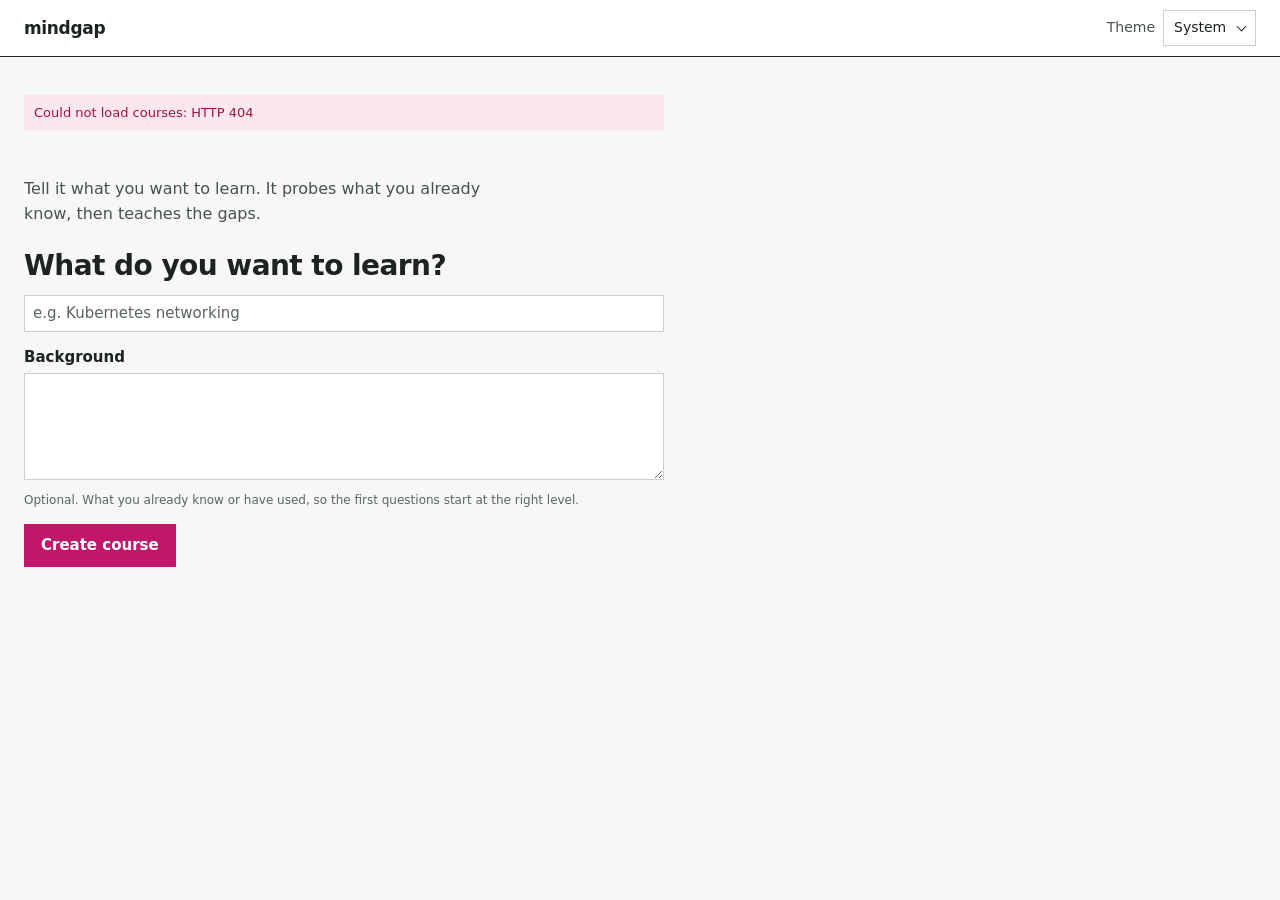
==== commit 57a04df6: "review fixes: slab tokens for code and labs, magenta text token, no glyph icons, selection by rule, " ====
--- a/public/index.html
+++ b/public/index.html
@@ -12,7 +12,7 @@
   <header class="topbar">
     <a class="wordmark" href="/">mindgap</a>
     <span class="tb-spacer"></span>
-    <label class="theme"><span class="sr-only">Theme</span>
+    <label class="theme"><span>Theme</span>
       <select id="theme"><option value="system">System</option><option value="light">Light</option><option value="dark">Dark</option></select>
     </label>
   </header>
--- a/public/app.css
+++ b/public/app.css
@@ -20,13 +20,21 @@
   --sv-shaky: light-dark(#c2652a, #e0874b);
   --sv-gap: var(--primary);
   --sv-untested: light-dark(#8a948f, #6f7974);
-  --busy-bg: light-dark(#eef3f9, #16202b);
+  --busy-bg: light-dark(#eef3f9, #18211d);
   --danger: light-dark(#a3123f, #ff8fa8);
   --danger-bg: light-dark(#fbe8ee, #3a1420);
   --ok-bg: light-dark(#e6f2e6, #17301a);
   --ok-fg: light-dark(#1f5a23, #a8dcaa);
-  --code-bg: #0b1020;
-  --code-fg: #d1fae5;
+  --primary-text: light-dark(#c0176b, #e8559a); /* magenta as text: dark lifts it to AA on the ground */
+  /* The slab: code blocks and the lab card stay dark in both themes, on the sheet's green-grey axis. */
+  --slab: light-dark(#1c2321, #0c100e);
+  --slab-2: light-dark(#151b19, #070a09);
+  --slab-rule: rgba(227, 232, 229, 0.16);
+  --slab-fg: #e3e8e5;
+  --slab-muted: #919c97;
+  --slab-grid: #6ea8e6;
+  --code-bg: var(--slab);
+  --code-fg: var(--slab-fg);
 }
 :root[data-theme="light"] { color-scheme: light; }
 :root[data-theme="dark"] { color-scheme: dark; }
@@ -150,11 +158,17 @@
 .more-menu { position: absolute; right: 0; top: calc(100% + 4px); z-index: 20; display: flex; flex-direction: column; min-width: 160px; background: var(--panel); border: 1px solid var(--fg); box-shadow: 0 6px 18px rgba(28, 35, 33, 0.14); }
 .more-menu button { border: 0; border-bottom: 1px solid var(--hair); padding: 8px 12px; }
 .more-menu button:last-child { border-bottom: 0; }
+.more-menu .theme { display: flex; align-items: center; justify-content: space-between; gap: 12px; padding: 8px 12px; font-size: 14px; }
+.more-menu .theme select { padding: 3px 26px 3px 8px; }
+.more-menu .theme::after { right: 23px; }
 .busy { display: flex; align-items: center; gap: 8px; padding: 8px 24px; background: var(--busy-bg); border-bottom: 1px solid var(--hair); font-size: 14px; }
 .busy #busy-text { font-variant-numeric: tabular-nums; }
 a.tb-title { text-decoration: none; }
 a.tb-title:hover { color: var(--fg); text-decoration: underline; }
-.theme select { font: inherit; font-size: 13px; padding: 5px 6px; border: 1px solid var(--border); background: var(--panel); color: var(--fg); cursor: pointer; }
+.theme { position: relative; display: inline-flex; align-items: center; gap: 8px; color: var(--ink-2); font-size: 14px; }
+.theme select { appearance: none; font: inherit; font-size: 14px; padding: 6px 28px 6px 10px; border: 1px solid var(--border); background: var(--panel); color: var(--fg); cursor: pointer; }
+/* Same CSS chevron as More, so the control reads as a menu, not a nav item. */
+.theme::after { content: ""; position: absolute; right: 11px; top: 50%; width: 6px; height: 6px; border-right: 1.5px solid var(--fg); border-bottom: 1.5px solid var(--fg); transform: translateY(-70%) rotate(45deg); pointer-events: none; }
 .theme select:hover { border-color: var(--fg); }
 
 /* lesson: one reading column under the top bar */
@@ -178,7 +192,7 @@
 .next .actions button, .next .actions .button { padding: 9px 16px; }
 .tb-mark { display: flex; align-items: flex-end; gap: 12px; margin-bottom: 12px; color: var(--ink-2); font-size: 13px; }
 .next-title { font-size: 28px; line-height: 1.15; letter-spacing: -0.02em; margin: 0 0 6px; text-wrap: balance; }
-.next-pre { color: var(--primary); font-weight: 700; }
+.next-pre { color: var(--primary-text); font-weight: 700; }
 .meta { color: var(--ink-2); font-size: 13px; margin: 0 0 16px; }
 .lede { font-size: 16px; color: var(--ink-2); max-width: 46ch; }
 .evidence { margin: 0; padding: 12px 14px; background: var(--panel); border: 1px solid var(--border); }
@@ -268,8 +282,9 @@
 .sources-view .actions button { flex: none; }
 
 @media (max-width: 899px) {
-  #view { padding: 16px; }
-  .topbar { padding: 10px 16px; }
+  #view, .page { padding: 16px; }
+  .topbar { padding: 10px 16px; column-gap: 12px; }
+  .tabs a { padding: 6px 8px; }
   .tabs a { margin-bottom: 0; }
   .next-title { font-size: 24px; }
 }
@@ -287,30 +302,30 @@
 .card p { margin: 0 0 6px; }
 
 /* Lab card: a dark code block in both themes, like a terminal. */
-.lab-card { background: #0b1020; border: 1px solid #253048; overflow: hidden; color: #e2e8f0; margin: 4px 0; }
+.lab-card { background: var(--slab); border: 1px solid var(--slab-rule); overflow: hidden; color: var(--slab-fg); margin: 4px 0; }
 .lab-card pre { background: none; color: inherit; margin: 0; padding: 0; font-size: 13.5px; line-height: 1.7; }
 .lab-card .lab-code { padding: 16px 20px; white-space: pre-wrap; overflow-wrap: anywhere; }
-.sh-cmd { color: #8fb4ff; }
-.sh-flag { color: #94a3b8; }
-.sh-num { color: #f2c46d; }
-.sh-op { color: #c4a7ff; }
-.sh-comment { color: #7c8aa5; font-style: italic; }
-.lab-bar { border-top: 1px solid #253048; padding: 10px 20px; }
-.lab-bar .run { background: #1a2340; border: 1px solid #34406a; color: #e2e8f0; font-weight: 600; padding: 6px 14px; }
-.lab-bar .run:hover:not(:disabled) { background: #222d52; }
-.lab-out { border-top: 1px solid #253048; background: #070b15; padding: 14px 20px; }
-.lab-out pre { color: #86efac; max-height: 320px; overflow: auto; white-space: pre; }
-.lab-out pre.stderr { color: #fca5a5; }
-.lab-label { font-size: 12px; font-weight: 700; color: #94a3b8; margin-bottom: 6px; }
-.lab-note { font-size: 11px; color: #64748b; margin-top: 8px; }
-.lab-unavailable { font-size: 12px; color: #64748b; }
-.lab-approval { border-top: 1px solid #253048; background: #070b15; padding: 14px 20px; font-size: 13px; color: #cbd5e1; }
+.sh-cmd { color: var(--slab-grid); }
+.sh-flag { color: var(--slab-muted); }
+.sh-num { color: #e0874b; }
+.sh-op { color: #b4bdb8; }
+.sh-comment { color: var(--slab-muted); font-style: italic; }
+.lab-bar { border-top: 1px solid var(--slab-rule); padding: 10px 20px; }
+.lab-bar .run { background: transparent; border: 1px solid var(--slab-rule); color: var(--slab-fg); font-weight: 600; padding: 6px 14px; }
+.lab-bar .run:hover:not(:disabled) { border-color: var(--slab-fg); }
+.lab-out { border-top: 1px solid var(--slab-rule); background: var(--slab-2); padding: 14px 20px; }
+.lab-out pre { color: var(--slab-fg); max-height: 320px; overflow: auto; white-space: pre; }
+.lab-out pre.stderr { color: #ff8fa8; }
+.lab-label { font-size: 12px; font-weight: 700; color: var(--slab-muted); margin-bottom: 6px; }
+.lab-note { font-size: 12px; color: var(--slab-muted); margin-top: 8px; }
+.lab-unavailable { font-size: 12px; color: var(--slab-muted); }
+.lab-approval { border-top: 1px solid var(--slab-rule); background: var(--slab-2); padding: 14px 20px; font-size: 13px; color: var(--slab-fg); }
 .lab-approval p { margin: 6px 0; }
 .lab-approval ul { margin: 6px 0; padding-left: 18px; }
 .lab-approval li { margin: 4px 0; }
-.lab-approval button { background: #1a2340; border: 1px solid #34406a; color: #e2e8f0; font-weight: 600; padding: 6px 14px; margin: 8px 8px 0 0; }
-.lab-approval button.approve { background: #1f3d2b; border-color: #2f6b45; }
-.lab-approval button:hover { filter: brightness(1.15); }
+.lab-approval button { background: transparent; border: 1px solid var(--slab-rule); color: var(--slab-fg); font-weight: 600; padding: 6px 14px; margin: 8px 8px 0 0; }
+.lab-approval button.approve { border-color: var(--sv-solid); }
+.lab-approval button:hover:not(:disabled) { border-color: var(--slab-fg); }
 .bubble { padding: 10px 0; overflow-wrap: anywhere; border-bottom: 1px solid var(--hair); }
 .bubble.learner { margin-left: 24px; padding-left: 12px; border-left: 1px solid var(--grid); }
 .bubble.lab { font-size: 12px; color: var(--ink-2); }
@@ -348,7 +363,7 @@
 }
 .question label.opt input { margin: 0; accent-color: var(--accent); flex: none; }
 .question label.opt:hover { border-color: var(--muted); }
-.question label.opt:has(input:checked) { border-color: var(--accent); background: var(--tint); }
+.question label.opt:has(input:checked) { border-color: var(--fg); outline: 1px solid var(--fg); outline-offset: -2px; }
 /* Submitted: keep the answer legible; only the unchosen options recede. */
 .question.submitted label.opt { cursor: default; }
 .question.submitted label.opt:not(:has(input:checked)) { opacity: .55; }
@@ -397,8 +412,8 @@
 .ch-side { padding: 20px 16px; background: var(--panel); }
 .ch-side-h { font-size: 13px; font-weight: 700; color: var(--grid); margin: 0 0 10px; }
 .toc-item { display: flex; gap: 10px; align-items: center; padding: 7px 8px; color: var(--fg); text-decoration: none; font-size: 13.5px; }
-a.toc-item:hover { background: var(--tint); }
-.toc-item.current { background: var(--tint); font-weight: 600; }
+a.toc-item:hover span:nth-child(2) { text-decoration: underline; }
+.toc-item.current { outline: 1px solid var(--fg); outline-offset: -1px; font-weight: 600; }
 .toc-item.no-chapter { color: var(--muted); }
 .toc-item > span:nth-child(2) { flex: 1; }
 .toc-num { flex: none; min-width: 40px; font-size: 11px; color: var(--muted); }
@@ -436,9 +451,10 @@
 .cp-q p { margin: 0 0 6px; }
 .cp-q p:last-child { margin-bottom: 0; }
 .cp-details .cp-q { font-weight: 600; margin: 0 0 8px; }
-.cp .opt { display: flex; gap: 8px; align-items: baseline; border: 1px solid var(--border); padding: 8px 10px; margin: 6px 0; cursor: pointer; background: var(--panel); }
-.cp .opt:hover { border-color: var(--fg); }
-.cp .opt:has(input:checked) { border-color: var(--grid); background: var(--tint); }
+.cp .opt { display: flex; gap: 8px; align-items: baseline; border-bottom: 1px solid var(--hair); padding: 10px 6px; margin: 0; cursor: pointer; }
+.cp .opt:first-of-type { border-top: 1px solid var(--hair); }
+.cp .opt:hover { background: var(--tint); }
+.cp .opt:has(input:checked) { outline: 2px solid var(--fg); outline-offset: -2px; font-weight: 600; }
 .cp .conf { margin: 10px 0; }
 .cp-actions { display: flex; flex-wrap: wrap; gap: 12px; align-items: center; margin-top: 10px; }
 .linkish { background: none; border: none; color: var(--muted); padding: 4px 0; text-decoration: underline; }
@@ -465,7 +481,7 @@
 body.has-focus::after { content: ""; position: fixed; inset: 0; background: rgba(0, 0, 0, 0.55); z-index: 40; }
 
 .tutor-fab { position: fixed; right: 20px; bottom: 20px; z-index: 30; padding: 10px 18px; background: var(--panel); border: 1px solid var(--fg); color: var(--fg); font-weight: 600; box-shadow: 0 6px 18px rgba(0, 0, 0, 0.18); }
-.badge { display: inline-block; margin-left: 6px; min-width: 18px; padding: 0 5px; background: var(--primary); color: #fff; font-size: 11px; text-align: center; font-variant-numeric: tabular-nums; }
+.badge { display: inline-block; margin-left: 6px; min-width: 18px; padding: 0 5px; border: 1px solid var(--grid); color: var(--grid); font-size: 11px; text-align: center; font-variant-numeric: tabular-nums; }
 .drawer { position: fixed; top: 0; right: 0; bottom: 0; width: min(420px, 100vw); z-index: 35; background: var(--bg); border-left: 1px solid var(--border); display: flex; flex-direction: column; transform: translateX(100%); transition: transform 0.2s; visibility: hidden; }
 .drawer.open { transform: none; visibility: visible; }
 .drawer-head { display: flex; flex-wrap: wrap; gap: 4px 8px; align-items: baseline; padding: 14px 16px; border-bottom: 1px solid var(--border); }
@@ -582,12 +598,12 @@
 
 /* index: the course list beside the new-course form */
 .tb-spacer { flex: 1 1 auto; }
-.index { max-width: 1200px; margin: 0 auto; padding: 32px 24px 64px; display: grid; grid-template-columns: minmax(0, 1fr); gap: 40px; }
+.index { max-width: 1600px; margin: 0 auto; padding: 32px 24px 64px; display: grid; grid-template-columns: minmax(0, 1fr); gap: 40px; }
 .index:focus { outline: none; }
 @media (min-width: 1100px) {
   .index.has-courses { grid-template-columns: minmax(0, 1fr) 360px; align-items: start; }
 }
-.course-list { list-style: none; margin: 16px 0 0; padding: 0; border-top: 1px solid var(--fg); }
+.course-list { list-style: none; margin: 16px 0 0; padding: 0; border-top: 1px solid var(--grid); }
 .course-list:empty { display: none; }
 .course { display: grid; grid-template-columns: minmax(0, 1fr) auto; gap: 10px 24px; align-items: center; padding: 18px 0; border-bottom: 1px solid var(--hair); }
 .course-title { font-size: 20px; font-weight: 700; letter-spacing: -0.01em; color: var(--fg); text-decoration: none; overflow-wrap: anywhere; }
@@ -605,7 +621,7 @@
 .has-courses .new-course { background: var(--panel); border: 1px solid var(--fg); padding: 16px; }
 .has-courses .new-heading { font-size: 16px; margin-bottom: 12px; }
 .has-courses .new-course .lede { display: none; }
-.index:not(.has-courses) { max-width: 640px; }
+.index:not(.has-courses) > * { max-width: 640px; }
 .index:not(.has-courses) .courses .page-title, .index:not(.has-courses) .new-heading { display: none; }
 .index:not(.has-courses) .new-course .lede { margin-bottom: 24px; }
 .index:not(.has-courses) .new-course label[for="title"] { font-size: 28px; font-weight: 700; letter-spacing: -0.02em; line-height: 1.15; margin-bottom: 12px; }
